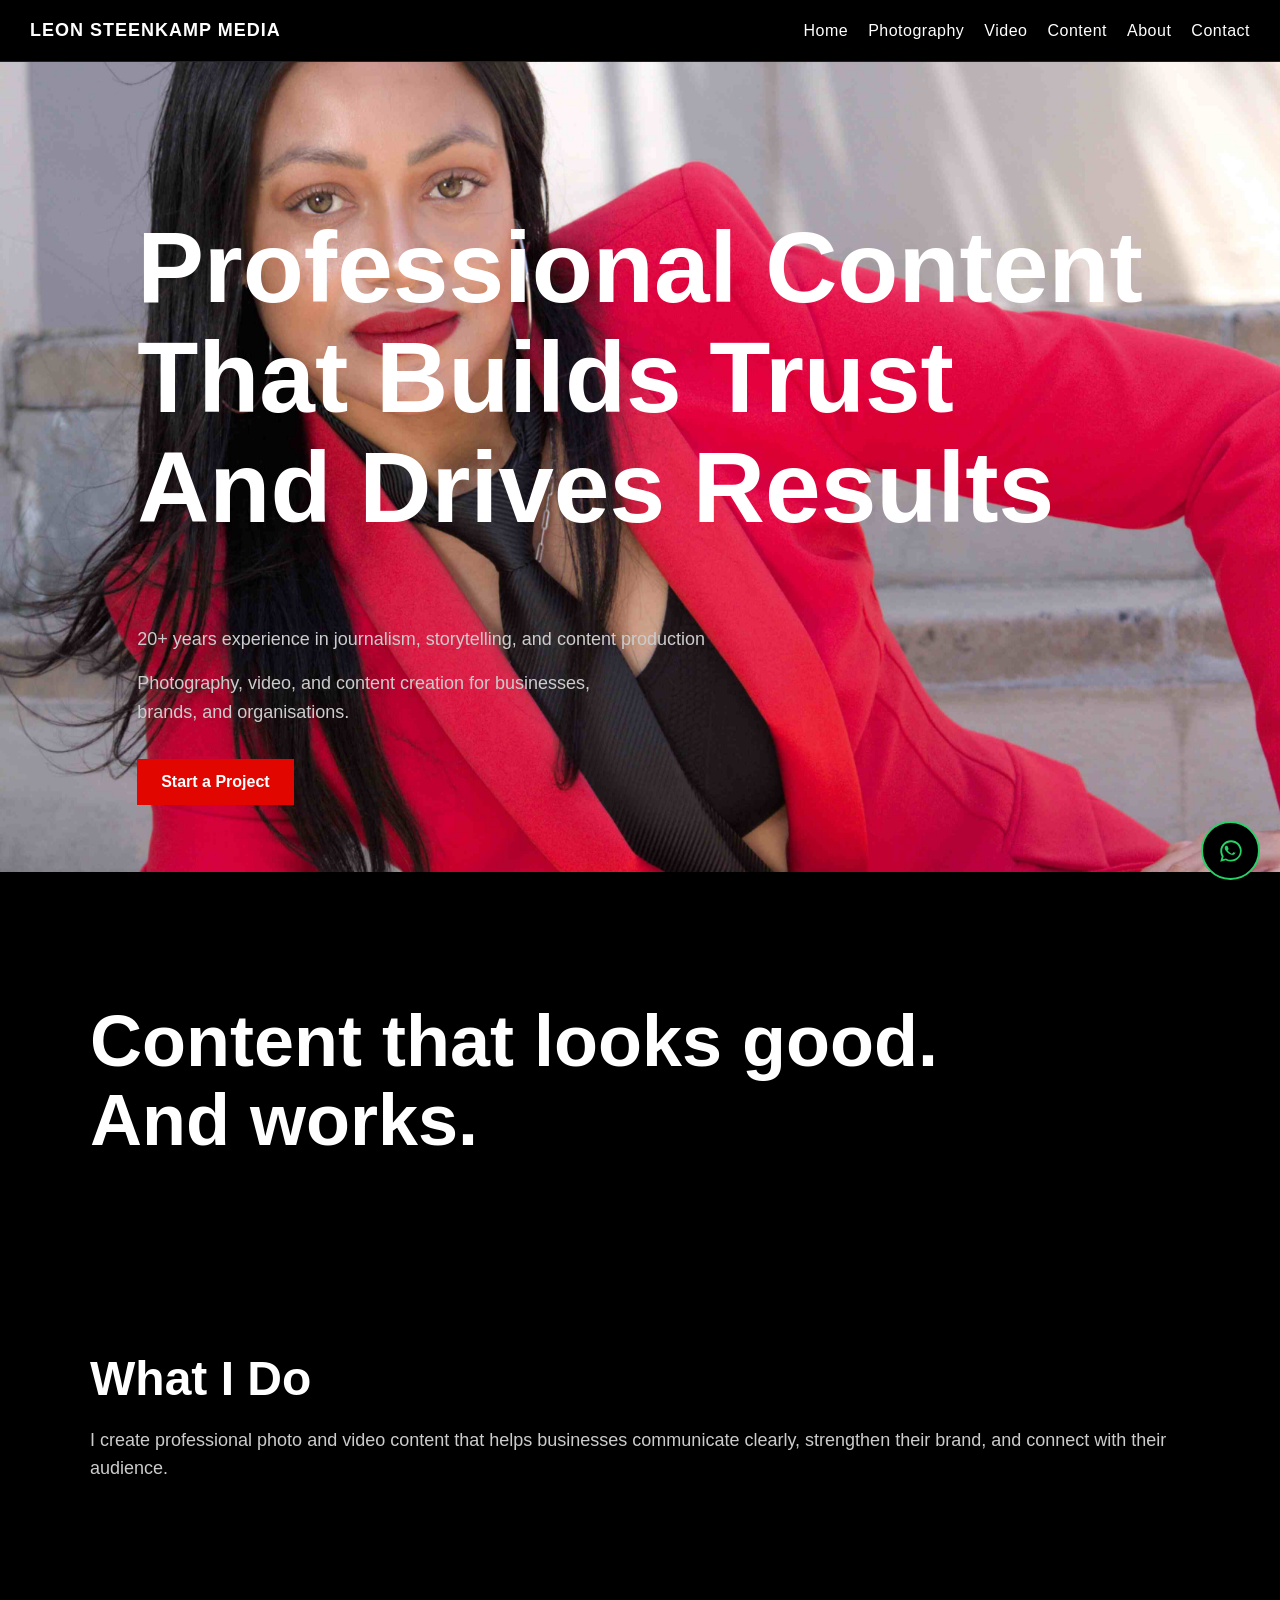
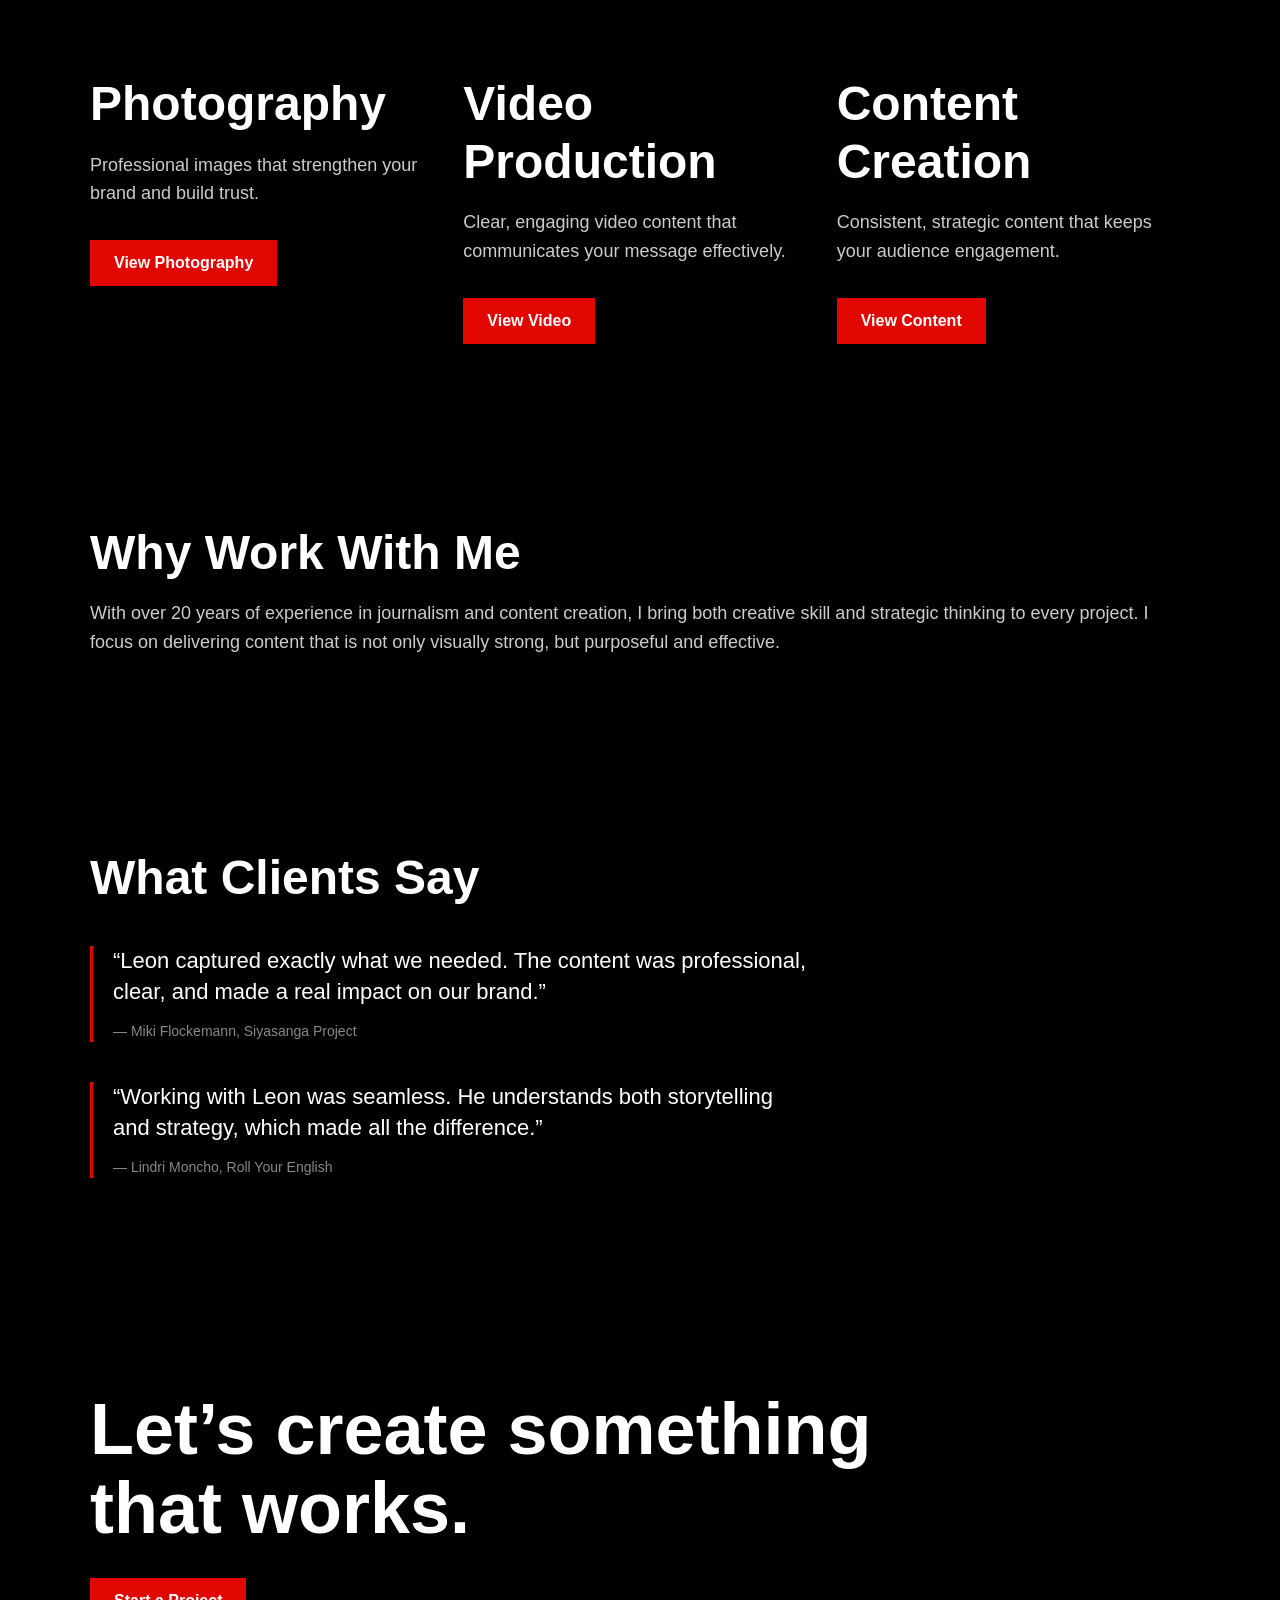
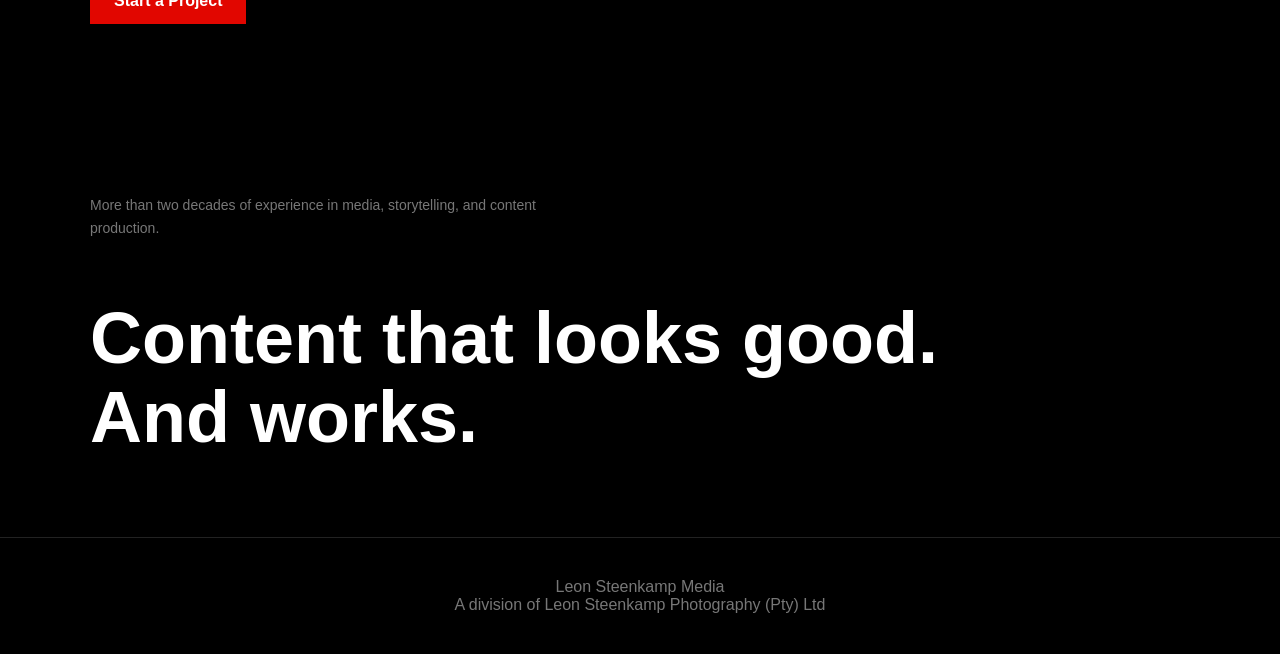
==== index.html @ 2f17ef02 "Update index.html" ====
<!DOCTYPE html>
<html>
<head>
<meta charset="UTF-8">
<meta name="viewport" content="width=device-width, initial-scale=1.0">
<title>Leon Steenkamp Media</title>
<link rel="stylesheet" href="styles.css">
</head>

<body>

<header>
  <a href="index.html" class="logo">LEON STEENKAMP MEDIA</a>

  <div class="menu-toggle" onclick="toggleMenu()">☰</div>

  <nav id="nav-menu">
    <a href="index.html">Home</a>
    <a href="photography.html">Photography</a>
    <a href="video.html">Video</a>
    <a href="content.html">Content</a>
    <a href="about.html">About</a>
    <a href="contact.html">Contact</a>
  </nav>
</header>

<!-- HERO -->
<section class="hero">
  <div class="container">
    <h1>
      Professional Content<br>
      That Builds Trust<br>
      And Drives Results
    </h1>
    
<p class="hero-proof">
  20+ years experience in journalism, storytelling, and content production
</p>
    
    <p class="hero-sub">
      Photography, video, and content creation for businesses, brands, and organisations.
    </p>

    <a class="btn" href="contact.html">Start a Project</a>
  </div>
</section>

<!-- POSITIONING STATEMENT -->
<section class="section">
  <div class="container">
    <h2 class="big-text">
      Content that looks good.<br>
      And works.
    </h2>
  </div>
</section>

<!-- WHAT YOU DO -->
<section class="section container">
  <h2>What I Do</h2>
  <p>
    I create professional photo and video content that helps businesses communicate clearly, strengthen their brand, and connect with their audience.
  </p>
</section>

<!-- SERVICES -->
<section class="section container">

  <div class="grid">

    <div>
      <h2>Photography</h2>
      <p>Professional images that strengthen your brand and build trust.</p>
      <a class="btn" href="photography.html">View Photography</a>
    </div>

    <div>
      <h2>Video Production</h2>
      <p>Clear, engaging video content that communicates your message effectively.</p>
      <a class="btn" href="video.html">View Video</a>
    </div>

    <div>
      <h2>Content Creation</h2>
      <p>Consistent, strategic content that keeps your audience engagement.</p>
      <a class="btn" href="content.html">View Content</a>
    </div>

  </div>

</section>

<!-- TRUST / EXPERIENCE -->
<section class="section container">
  <h2>Why Work With Me</h2>
  <p>
    With over 20 years of experience in journalism and content creation, I bring both creative skill and strategic thinking to every project. I focus on delivering content that is not only visually strong, but purposeful and effective.
  </p>
</section>
<section class="section">
  <div class="container">
    <h2>What Clients Say</h2>

    <div class="testimonial">
      <p class="quote">
        “Leon captured exactly what we needed. The content was professional, clear, and made a real impact on our brand.”
      </p>
      <p class="author">— Miki Flockemann, Siyasanga Project</p>
    </div>

    <div class="testimonial">
      <p class="quote">
        “Working with Leon was seamless. He understands both storytelling and strategy, which made all the difference.”
      </p>
      <p class="author">— Lindri Moncho, Roll Your English</p>
    </div>

  </div>
</section>
<!-- FINAL CTA -->
<section class="section">
  <div class="container">
    <h2 class="big-text">
      Let’s create something that works.
    </h2>
    <a class="btn" href="contact.html">Start a Project</a>
  </div>
</section>

  <!-- FINAL BRAND SECTION -->
<section class="section">
  <div class="container">

    <p class="contact-trust">
      More than two decades of experience in media, storytelling, and content production.
    </p>

    <h2 class="big-text">
      Content that looks good.<br>
      And works.
    </h2>

  </div>
</section>

<div class="footer">
  Leon Steenkamp Media<br>
  A division of Leon Steenkamp Photography (Pty) Ltd
</div>
<a href="https://wa.me/270828573307" 
   class="whatsapp-float" 
   target="_blank" 
   aria-label="Chat on WhatsApp">

  <svg viewBox="0 0 32 32" width="22" height="22" fill="currentColor">
    <path d="M16 .4C7.4.4.4 7.4.4 16c0 2.8.7 5.5 2.1 7.9L.4 31.6l7.9-2.1c2.3 1.2 4.8 1.8 7.7 1.8 8.6 0 15.6-7 15.6-15.6S24.6.4 16 .4zm0 28.5c-2.4 0-4.7-.6-6.7-1.8l-.5-.3-4.7 1.3 1.3-4.6-.3-.5c-1.2-2-1.9-4.4-1.9-6.9 0-7.1 5.8-12.9 12.9-12.9s12.9 5.8 12.9 12.9S23.1 28.9 16 28.9zm7.1-9.6c-.4-.2-2.5-1.2-2.9-1.4-.4-.2-.7-.2-1 .2-.3.4-1.1 1.4-1.4 1.7-.3.3-.5.4-.9.1-.4-.2-1.7-.6-3.2-2-1.2-1-2-2.3-2.3-2.7-.2-.4 0-.6.2-.8.2-.2.4-.5.6-.7.2-.2.2-.4.3-.7.1-.2 0-.5-.1-.7-.1-.2-1-2.3-1.4-3.2-.4-.9-.7-.8-1-.8h-.9c-.3 0-.7.1-1 .5-.3.4-1.3 1.2-1.3 2.9s1.3 3.4 1.5 3.7c.2.3 2.5 3.9 6.2 5.4.9.4 1.6.6 2.2.7.9.3 1.7.2 2.4.1.7-.1 2.5-1 2.8-2 .4-1 .4-1.9.3-2-.1-.1-.3-.2-.7-.4z"/>
  </svg>

</a>
<script>
function toggleMenu() {
  var menu = document.getElementById("nav-menu");
  menu.classList.toggle("active");
}
</script>
</body>
</html>
---- styles.css ----
/* =====================
   BASE
===================== */
body {
  margin: 0;
  font-family: Arial, sans-serif;
  background: #000;
  color: #fff;
}

/* =====================
   LAYOUT
===================== */
.container {
  max-width: 1100px;
  margin: auto;
  padding: 0 20px;
}

.section {
  padding: 70px 20px;
}

/* =====================
   HEADER / NAV (REFINED)
===================== */

header {
  backdrop-filter: blur(6px);
  display: flex;
  justify-content: space-between;
  align-items: center;
  padding: 20px 30px;
  border-bottom: 1px solid #222;
}

/* LOGO */
.logo {
  text-decoration: none;
  color: #fff;
  font-weight: 600;
  font-size: 18px;
  letter-spacing: 1px;
  transition: color 0.2s ease;
}

.logo:hover {
  color: #e10600;
}

/* NAV */
nav {
  display: flex;
  align-items: center;
}

nav a {
  margin-left: 25px;
  text-decoration: none;
  color: #fff;
  font-size: 15px;
  font-weight: 500;
  letter-spacing: 0.5px;
  transition: color 0.2s ease;
}

nav a:hover {
  color: #e10600;
}

/* NAV LINKS */
nav {
  display: flex;
}

nav a {
  margin-left: 20px;
  text-decoration: none;
  color: #fff;
  font-size: 16px;
  font-weight: 500;
  letter-spacing: 0.5px;
  transition: color 0.2s ease;
}

nav a:hover {
  color: #e10600;
}

/* HAMBURGER */
.menu-toggle {
  display: none;
  font-size: 28px;
  cursor: pointer;
}

/* =====================
   TYPOGRAPHY
===================== */
h1 {
  font-size: clamp(48px, 8vw, 100px);
  line-height: 1.1;
  font-weight: 700;
}

h2 {
  font-size: clamp(28px, 4vw, 48px);
  line-height: 1.2;
  font-weight: 600;
  margin-bottom: 10px;
}

p {
  font-size: 18px;
  line-height: 1.6;
  color: #ccc;
  margin-bottom: 12px;
}

.big-text {
  font-size: clamp(36px, 6vw, 72px);
  line-height: 1.1;
  max-width: 900px;
}

/* =====================
   HERO
===================== */
.hero {
  height: 90vh;
  background: url('images/hero.jpg') center 20% / cover no-repeat;
  display: flex;
  align-items: center;
  padding: 0 20px;
}

.hero-sub {
  max-width: 500px;
  margin-top: 15px;
  color: #ccc;
}

/* =====================
   GRID
===================== */
.grid {
  display: grid;
  grid-template-columns: repeat(3, 1fr);
  gap: 20px;
}

.grid img {
  width: 100%;
  height: 300px;
  object-fit: cover;
  cursor: pointer;
  transition: transform 0.2s ease;
}

.grid img:hover {
  transform: scale(1.02);
}

/* =====================
   BUTTON
===================== */
.btn {
  background: #e10600;
  color: #fff;
  padding: 14px 24px;
  display: inline-block;
  margin-top: 20px;
  text-decoration: none;
  font-weight: 600;
  font-size: 16px;
  transition: background 0.2s ease;
}

.btn:hover {
  background: #b00500;
}

.btn-outline {
  display: inline-block;
  padding: 14px 22px;
  border: 2px solid #e10600;
  color: #fff;
  text-decoration: none;
  font-size: 15px;
  font-weight: 600;
  border-radius: 4px;
  transition: all 0.2s ease;
}

.btn-outline:hover {
  background: #e10600;
}
/* =====================
   VIDEO
===================== */
.video-item {
  position: relative;
}

.video-item img {
  width: 100%;
  height: 300px;
  object-fit: cover;
}

.play-button {
  position: absolute;
  top: 50%;
  left: 50%;
  transform: translate(-50%, -50%);
  font-size: 40px;
  background: rgba(0,0,0,0.6);
  padding: 10px 20px;
  border-radius: 50%;
}

/* =====================
   LIGHTBOX
===================== */
#lightbox {
  position: fixed;
  top: 0;
  left: 0;
  width: 100%;
  height: 100%;
  background: rgba(0,0,0,0.95);
  display: none;
  align-items: center;
  justify-content: center;
  z-index: 2000;
}

#lightbox img {
  max-width: 90%;
  max-height: 85%;
}

.close {
  position: absolute;
  top: 20px;
  right: 30px;
  font-size: 40px;
  cursor: pointer;
}

.prev, .next {
  position: absolute;
  top: 50%;
  transform: translateY(-50%);
  font-size: 50px;
  cursor: pointer;
}

.prev { left: 20px; }
.next { right: 20px; }

/* =====================
   VIDEO LIGHTBOX
===================== */
#video-lightbox {
  position: fixed;
  top: 0;
  left: 0;
  width: 100%;
  height: 100%;
  background: rgba(0,0,0,0.95);
  display: none;
  align-items: center;
  justify-content: center;
  z-index: 2000;
}

#video-frame {
  width: 90%;
  height: 60%;
}

/* =====================
   ABOUT PAGE
===================== */
.two-column {
  display: grid;
  grid-template-columns: 1fr 1fr;
  gap: 50px;
  max-width: 850px;
}

.about-image {
  width: 100%;
  display: block;
  margin-bottom: 20px;
}

.about-closing {
  font-size: clamp(36px, 6vw, 72px);
  line-height: 1.1;
  font-weight: 700;
  max-width: 850px;
}

/* =====================
   FOOTER
===================== */
.footer {
  text-align: center;
  padding: 30px;
  color: #777;
}

/* =====================
   WHATSAPP
===================== */
.whatsapp-float {
  position: fixed;
  bottom: 20px;
  right: 20px;
  width: 55px;
  height: 55px;
  background: #000;
  border: 2px solid #25D366;
  border-radius: 50%;
  display: flex;
  align-items: center;
  justify-content: center;
  color: #25D366;
  z-index: 9999;
} 
.whatsapp-float svg {
  width: 22px;
  height: 22px;
  display: block;
}
   /* DESKTOP GRID FIX */
@media (min-width: 769px) {
  .grid {
    grid-template-columns: repeat(3, 1fr);
  }
}

/* =====================
   MOBILE
===================== */
@media (max-width: 768px) {

  /* HEADER */
  header {
    padding: 18px 20px;
  }

  .logo {
    font-size: 16px;
  }

  .menu-toggle {
    display: block;
    font-size: 28px;
    cursor: pointer;
  }

  nav {
    position: absolute;
    top: 70px;
    left: 0;
    width: 100%;
    background: #000;
    display: none;
    flex-direction: column;
    border-top: 1px solid #222;
  }

  nav a {
    padding: 16px;
    font-size: 18px;
    border-bottom: 1px solid #222;
    text-align: center;
  }

  nav.active {
    display: flex;
  }

  /* LAYOUT */
  .container {
    padding: 20px;
  }

  .section {
    padding: 50px 20px;
  }

  /* HERO */
  .hero {
    height: auto;
    padding: 80px 20px;
    background-position: center;
  }

  /* TYPOGRAPHY */
  h1 {
    font-size: 36px;
    margin-bottom: 20px;
  }

  h2 {
    font-size: 26px;
  }

  p {
    font-size: 17px;
  }

  /* GRID */
  .grid {
    display: grid;
    grid-template-columns: 1fr;
    gap: 15px;
  }

  .grid img {
    width: 100%;
    height: auto;
  }

  /* BUTTON */
  .btn {
    display: block;
    width: calc(100% - 40px);
    margin: 25px auto 0;
    padding: 16px;
    font-size: 18px;
    text-align: center;
  }

  /* ABOUT */
  .two-column {
    grid-template-columns: 1fr;
  }

  /* VIDEO */
  #video-frame {
    height: 40%;
  }

  /* WHATSAPP */
  .whatsapp-float {
    width: 65px;
    height: 65px;
  }
}
   /* =====================
   CONTACT FORM
===================== */
form {
  margin-top: 20px;
}
.form-input {
  width: 100%;
  padding: 14px;
  margin-bottom: 15px;
  background: #111;
  border: 1px solid #333;
  color: #fff;
  font-size: 16px;
  border-radius: 4px;
  outline: none;
  box-sizing: border-box;
}

.form-input:focus {
  border-color: #e10600;
}
select.form-input {
  appearance: none;
  -webkit-appearance: none;
  -moz-appearance: none;
  background: #111;
  color: #fff;
}
select.form-input {
  background-image: url("data:image/svg+xml,%3Csvg fill='white' height='10' viewBox='0 0 24 24' width='10'%3E%3Cpath d='M7 10l5 5 5-5z'/%3E%3C/svg%3E");
  background-repeat: no-repeat;
  background-position: right 12px center;
  background-size: 12px;
}
/* TEXTAREA */
textarea.form-input {
  height: 120px;
  resize: vertical;
}
.alt-contact {
  margin-top: 30px;
}

.alt-contact p {
  margin-bottom: 10px;
  color: #ccc;
}
.contact-trust {
  margin-top: 30px;
  font-size: 14px;
  color: #777;
}
.testimonial {
  margin-top: 40px;
  max-width: 700px;
  border-left: 3px solid #e10600;
  padding-left: 20px;
}

.quote {
  font-size: 22px;
  line-height: 1.4;
  font-weight: 500;
  color: #fff;
}

.author {
  margin-top: 10px;
  font-size: 14px;
  color: #888;
}
.contact-trust {
  font-size: 14px;
  color: #777;
  margin-bottom: 20px;
  max-width: 500px;
}

.footer {
  text-align: center;
  padding: 40px 20px;
  color: #777;
  border-top: 1px solid #222;
}
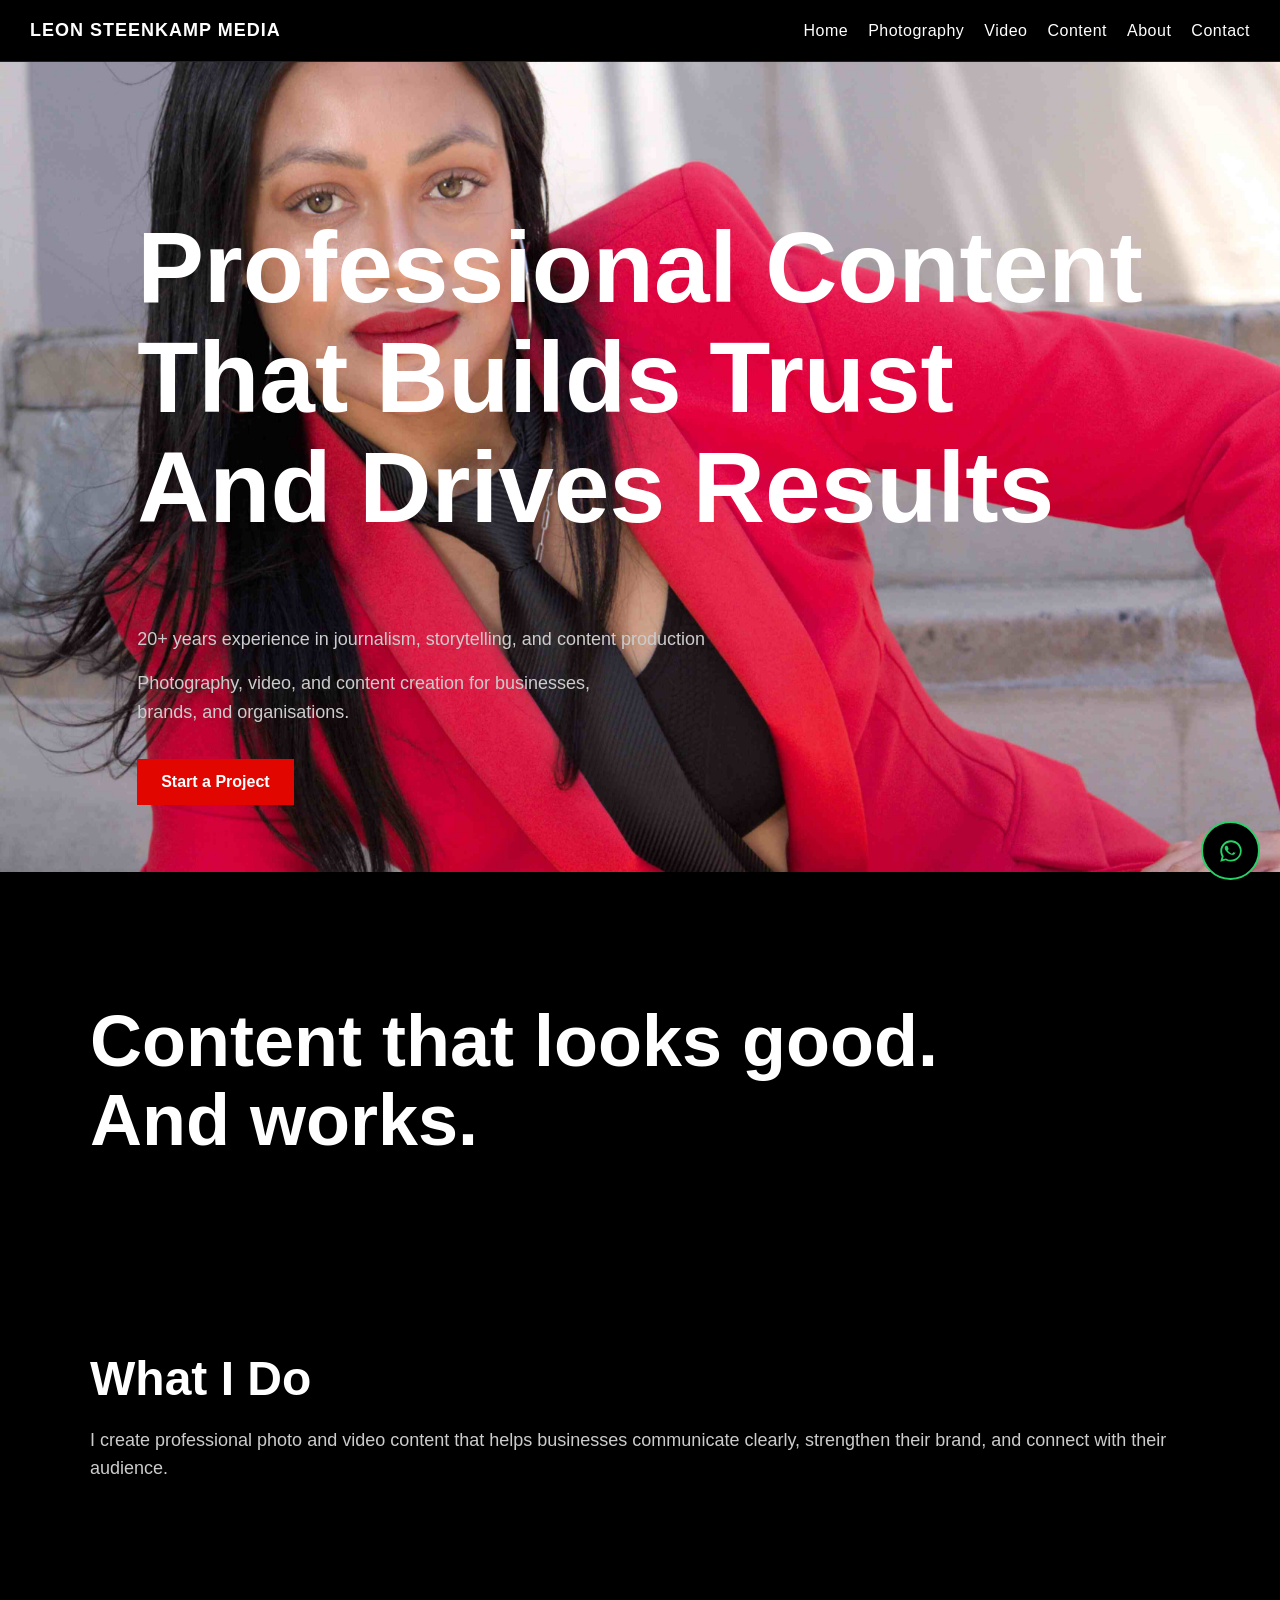
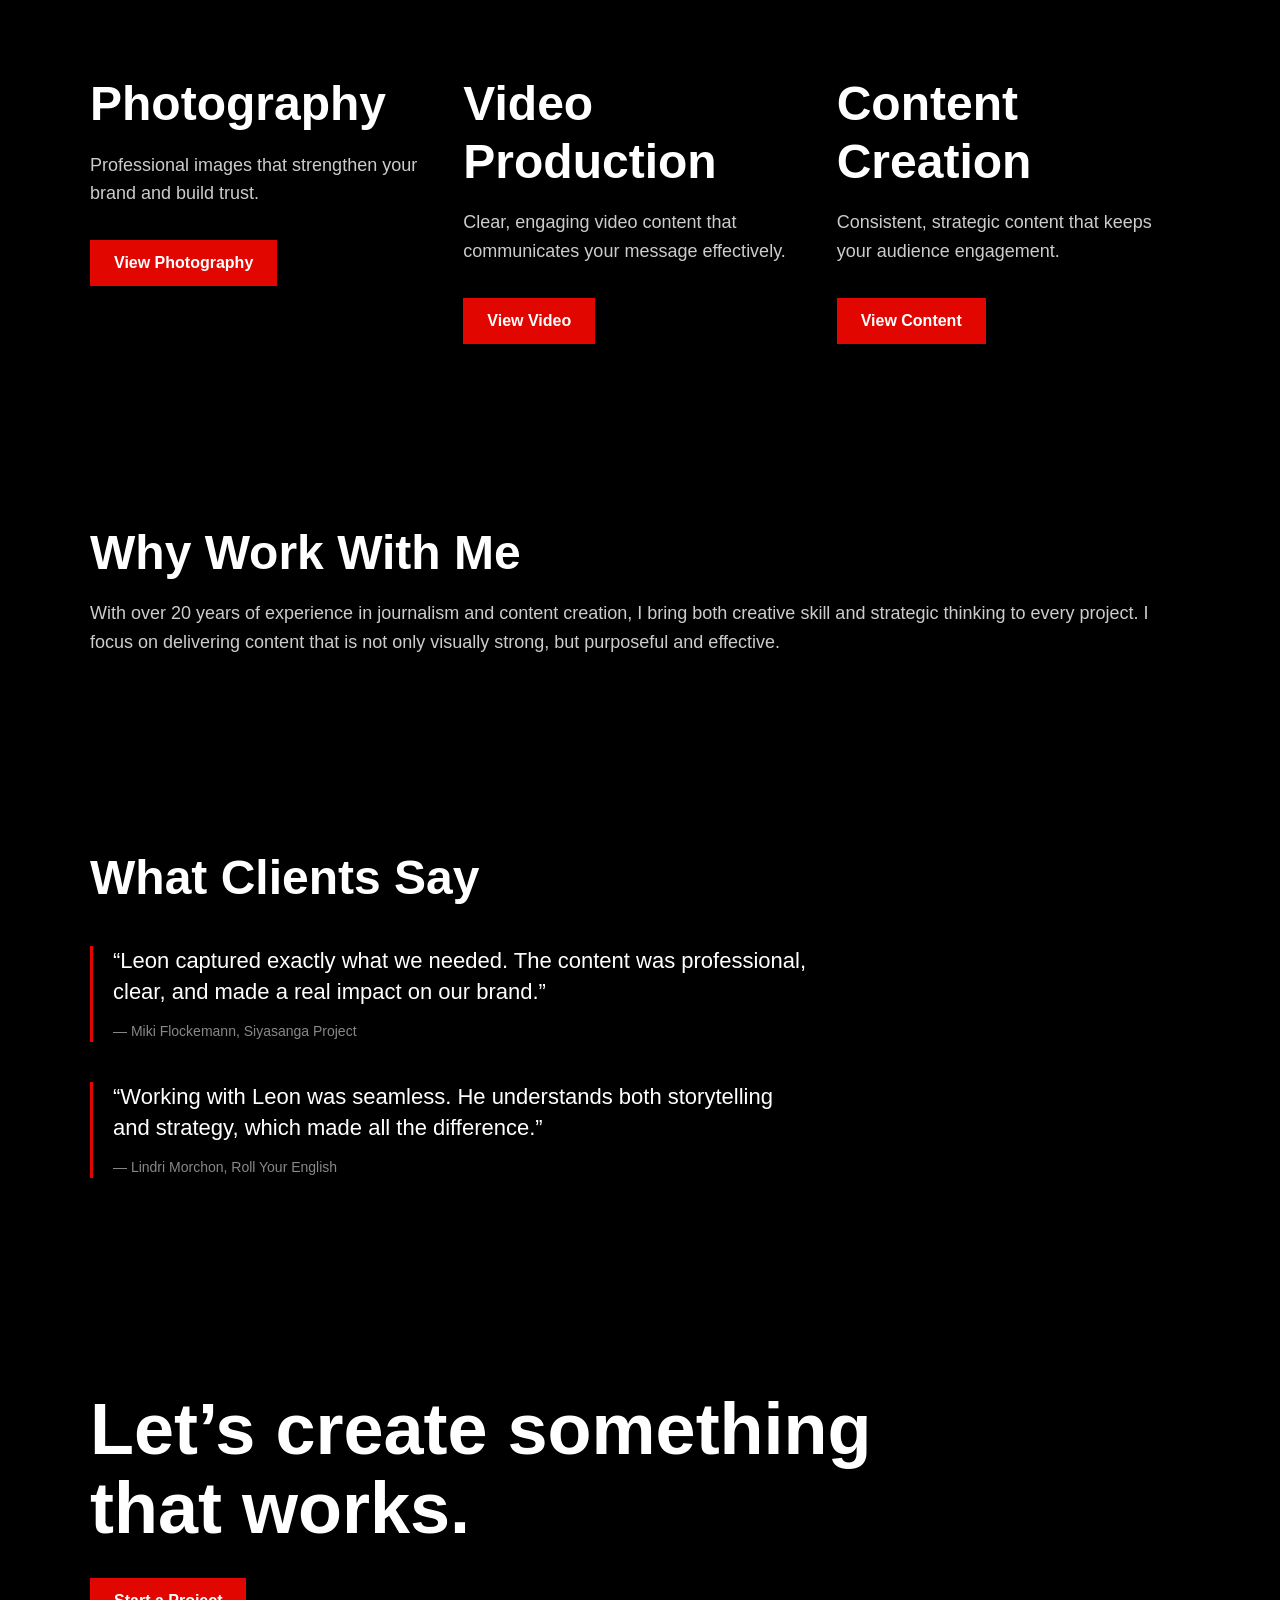
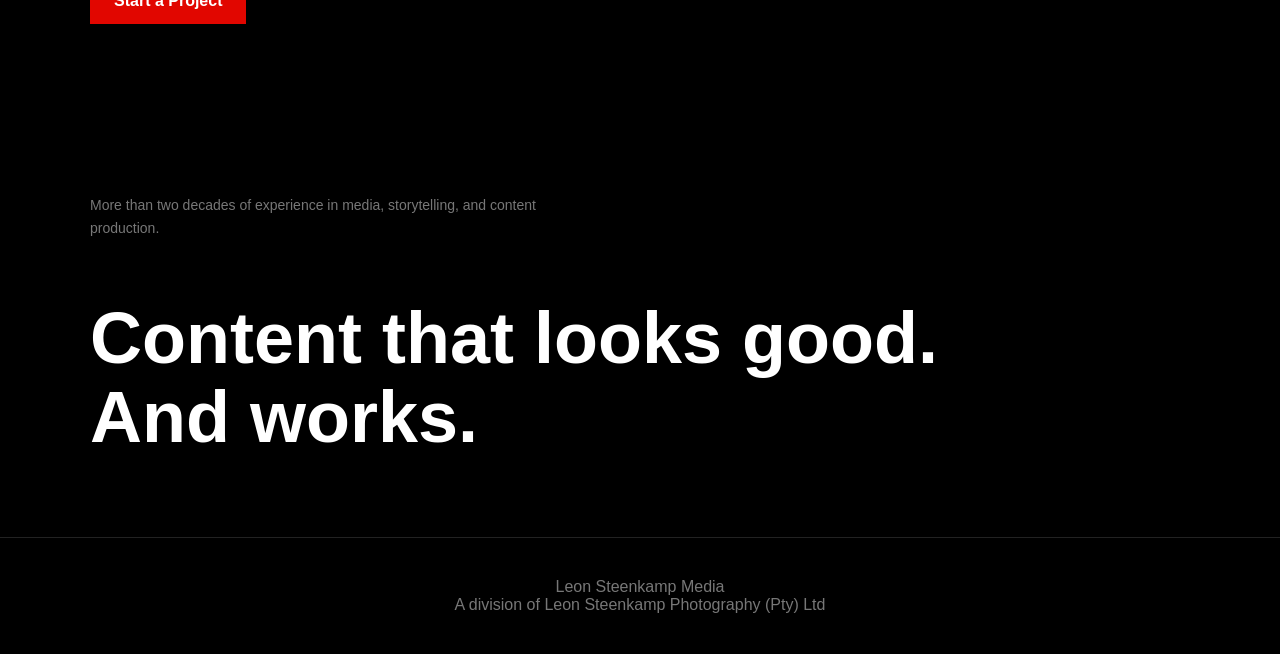
==== commit b05012bf: "Update index.html" ====
--- a/index.html
+++ b/index.html
@@ -112,7 +112,7 @@
       <p class="quote">
         “Working with Leon was seamless. He understands both storytelling and strategy, which made all the difference.”
       </p>
-      <p class="author">— Lindri Moncho, Roll Your English</p>
+      <p class="author">— Lindri Morchon, Roll Your English</p>
     </div>
 
   </div>
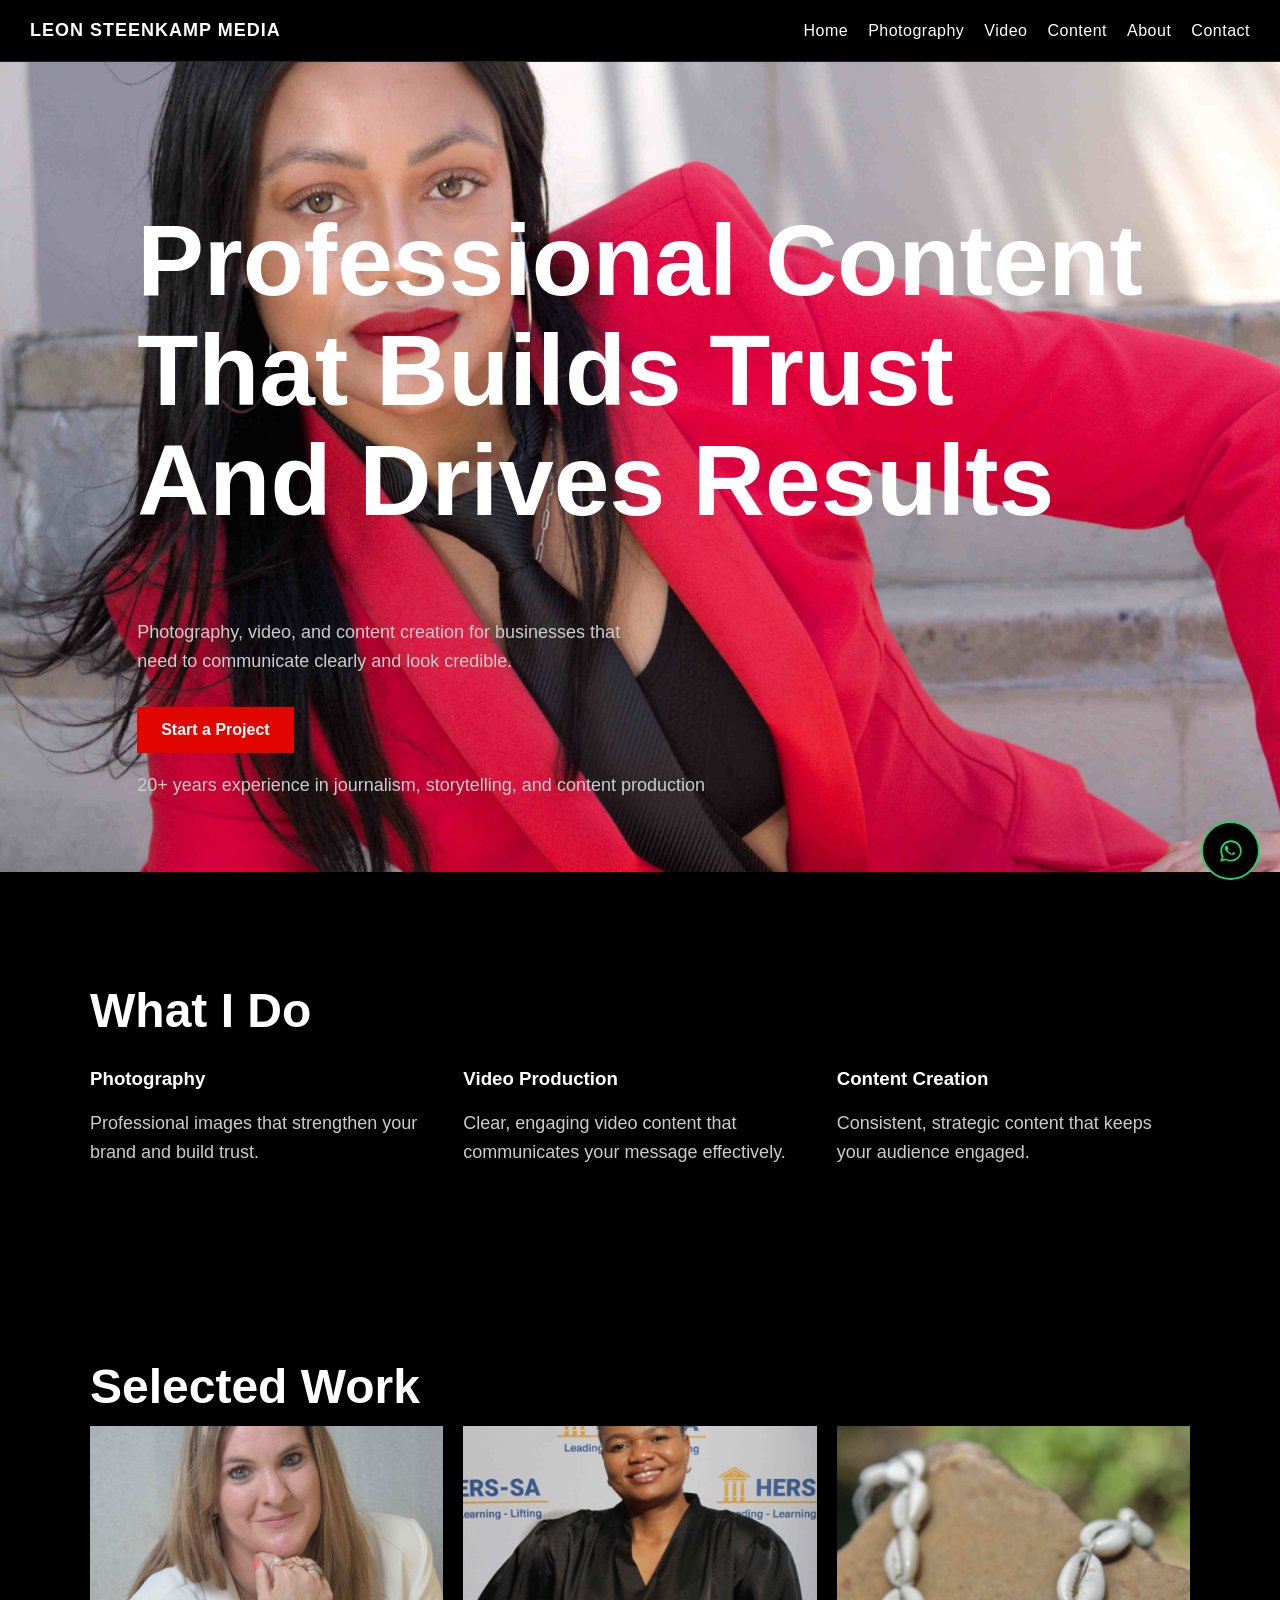
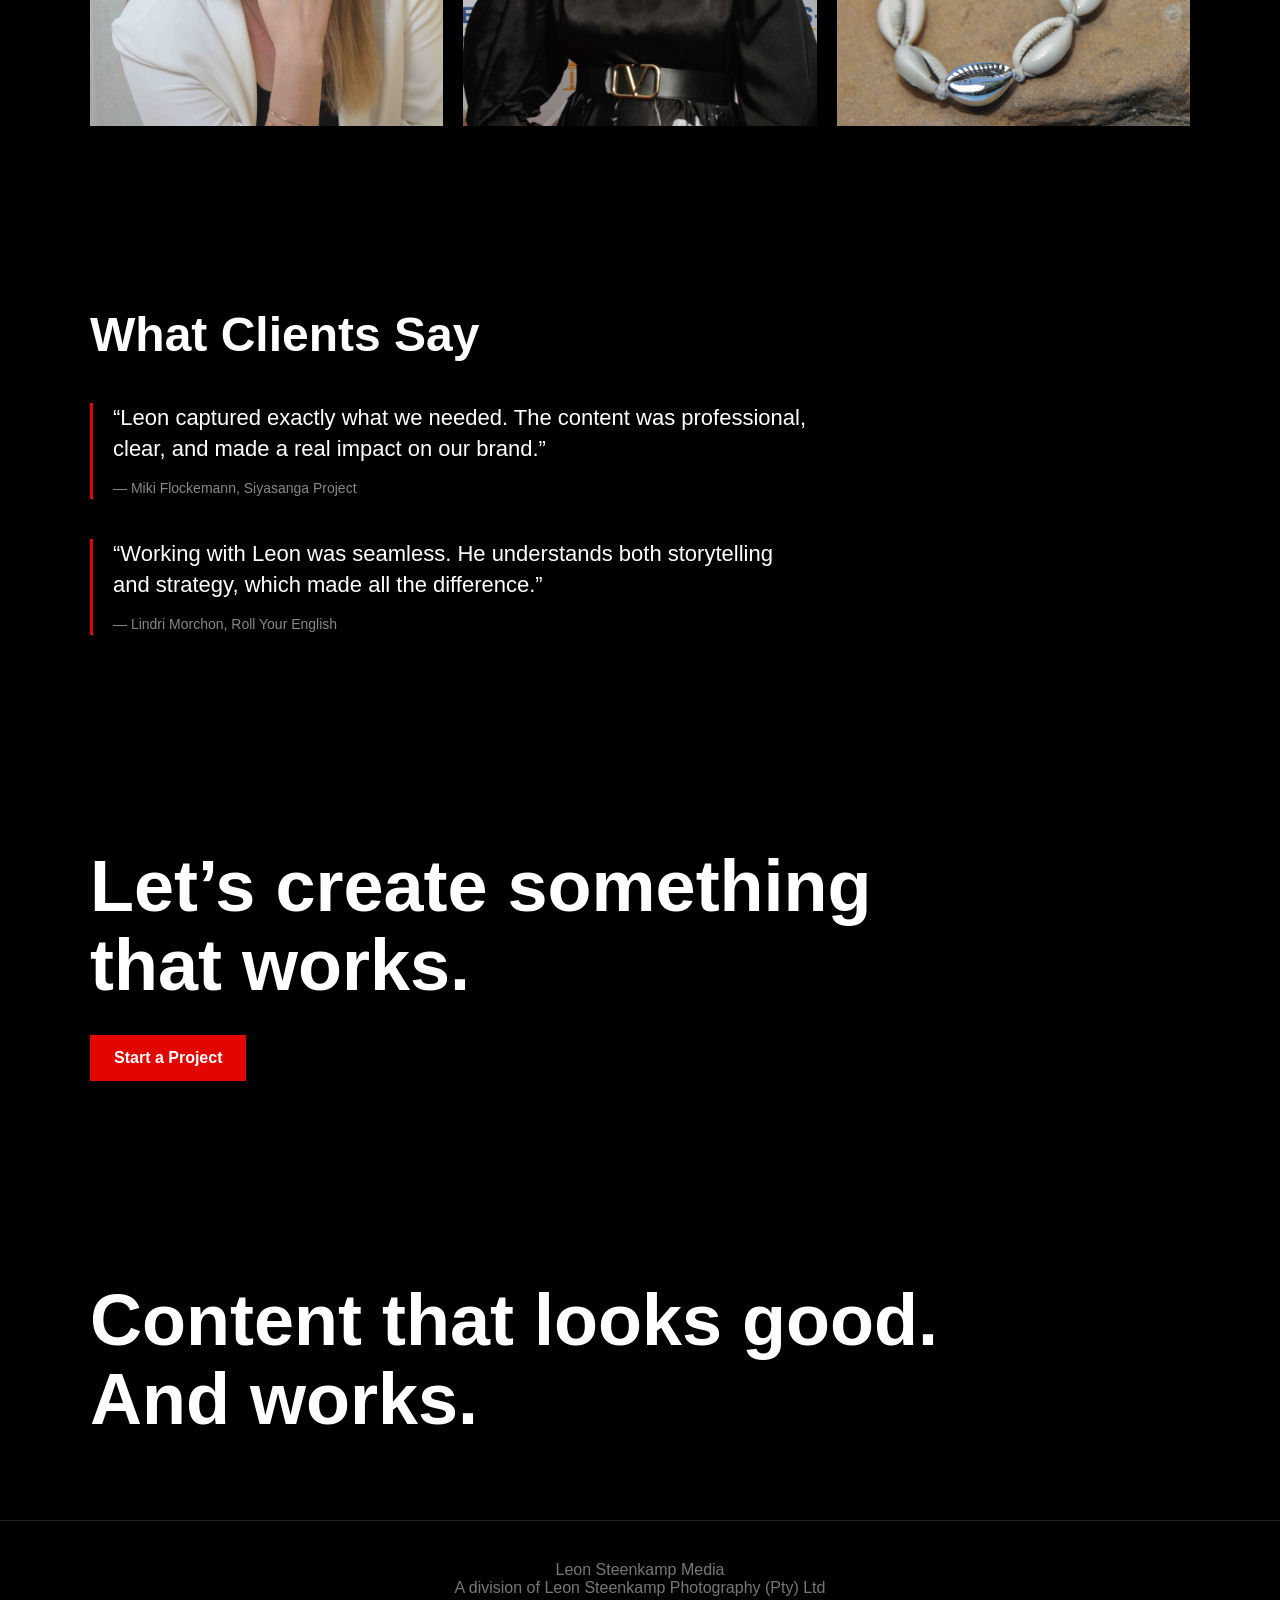
==== commit d8bfd34a: "Update index.html" ====
--- a/index.html
+++ b/index.html
@@ -27,76 +27,67 @@
 <!-- HERO -->
 <section class="hero">
   <div class="container">
+
     <h1>
       Professional Content<br>
       That Builds Trust<br>
       And Drives Results
     </h1>
-    
-<p class="hero-proof">
-  20+ years experience in journalism, storytelling, and content production
-</p>
-    
+
     <p class="hero-sub">
-      Photography, video, and content creation for businesses, brands, and organisations.
+      Photography, video, and content creation for businesses that need to communicate clearly and look credible.
     </p>
 
     <a class="btn" href="contact.html">Start a Project</a>
-  </div>
-</section>
 
-<!-- POSITIONING STATEMENT -->
-<section class="section">
-  <div class="container">
-    <h2 class="big-text">
-      Content that looks good.<br>
-      And works.
-    </h2>
+    <p class="hero-proof">
+      20+ years experience in journalism, storytelling, and content production
+    </p>
+
   </div>
 </section>
 
 <!-- WHAT YOU DO -->
 <section class="section container">
+
   <h2>What I Do</h2>
-  <p>
-    I create professional photo and video content that helps businesses communicate clearly, strengthen their brand, and connect with their audience.
-  </p>
-</section>
-
-<!-- SERVICES -->
-<section class="section container">
 
   <div class="grid">
 
     <div>
-      <h2>Photography</h2>
+      <h3>Photography</h3>
       <p>Professional images that strengthen your brand and build trust.</p>
-      <a class="btn" href="photography.html">View Photography</a>
     </div>
 
     <div>
-      <h2>Video Production</h2>
+      <h3>Video Production</h3>
       <p>Clear, engaging video content that communicates your message effectively.</p>
-      <a class="btn" href="video.html">View Video</a>
     </div>
 
     <div>
-      <h2>Content Creation</h2>
-      <p>Consistent, strategic content that keeps your audience engagement.</p>
-      <a class="btn" href="content.html">View Content</a>
+      <h3>Content Creation</h3>
+      <p>Consistent, strategic content that keeps your audience engaged.</p>
     </div>
 
   </div>
 
 </section>
+  
+  <section class="section">
+  <div class="container">
 
+    <h2>Selected Work</h2>
+
+    <div class="grid">
+      <img src="images/portrait1.jpg">
+      <img src="images/event1.jpg">
+      <img src="images/product.jpg">
+    </div>
+
+  </div>
+</section>
+  
 <!-- TRUST / EXPERIENCE -->
-<section class="section container">
-  <h2>Why Work With Me</h2>
-  <p>
-    With over 20 years of experience in journalism and content creation, I bring both creative skill and strategic thinking to every project. I focus on delivering content that is not only visually strong, but purposeful and effective.
-  </p>
-</section>
 <section class="section">
   <div class="container">
     <h2>What Clients Say</h2>
@@ -124,16 +115,13 @@
       Let’s create something that works.
     </h2>
     <a class="btn" href="contact.html">Start a Project</a>
+  
   </div>
 </section>
 
   <!-- FINAL BRAND SECTION -->
 <section class="section">
   <div class="container">
-
-    <p class="contact-trust">
-      More than two decades of experience in media, storytelling, and content production.
-    </p>
 
     <h2 class="big-text">
       Content that looks good.<br>
@@ -142,11 +130,12 @@
 
   </div>
 </section>
-
+  
 <div class="footer">
   Leon Steenkamp Media<br>
   A division of Leon Steenkamp Photography (Pty) Ltd
 </div>
+  
 <a href="https://wa.me/270828573307" 
    class="whatsapp-float" 
    target="_blank" 
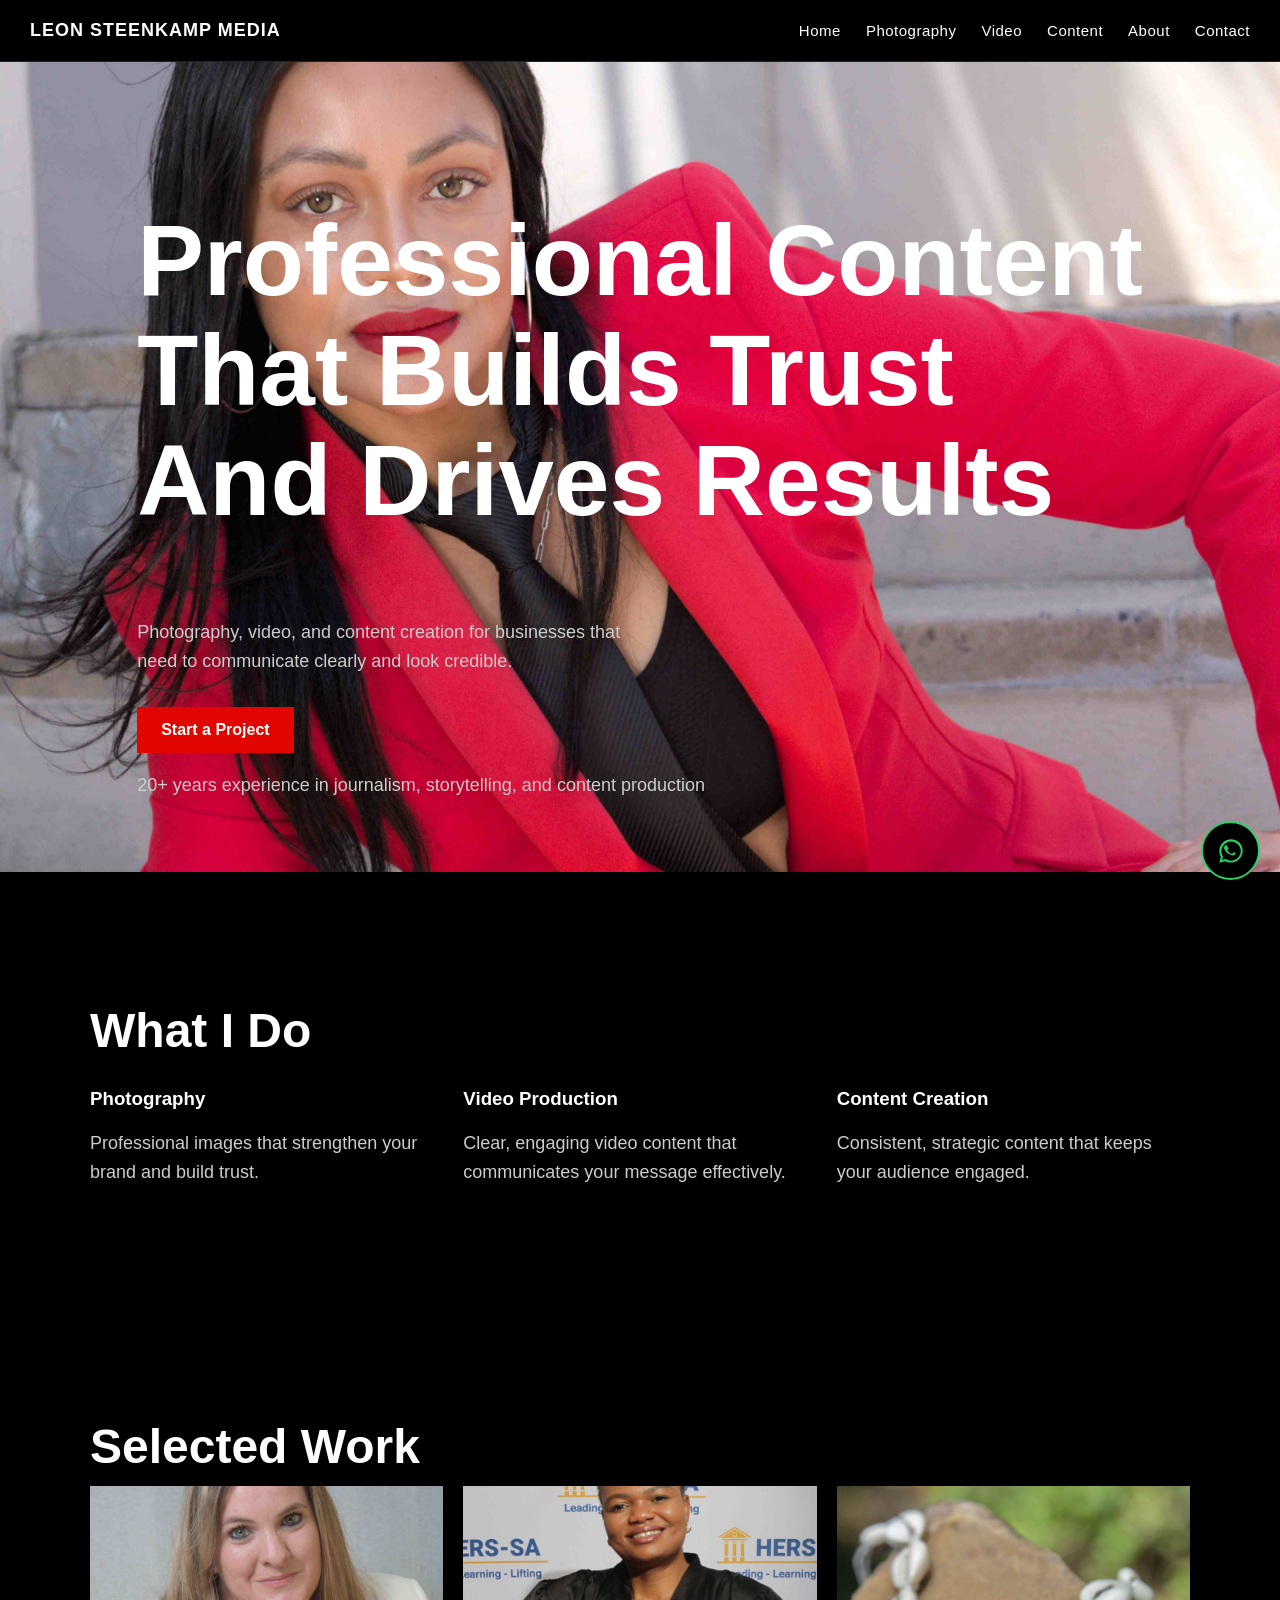
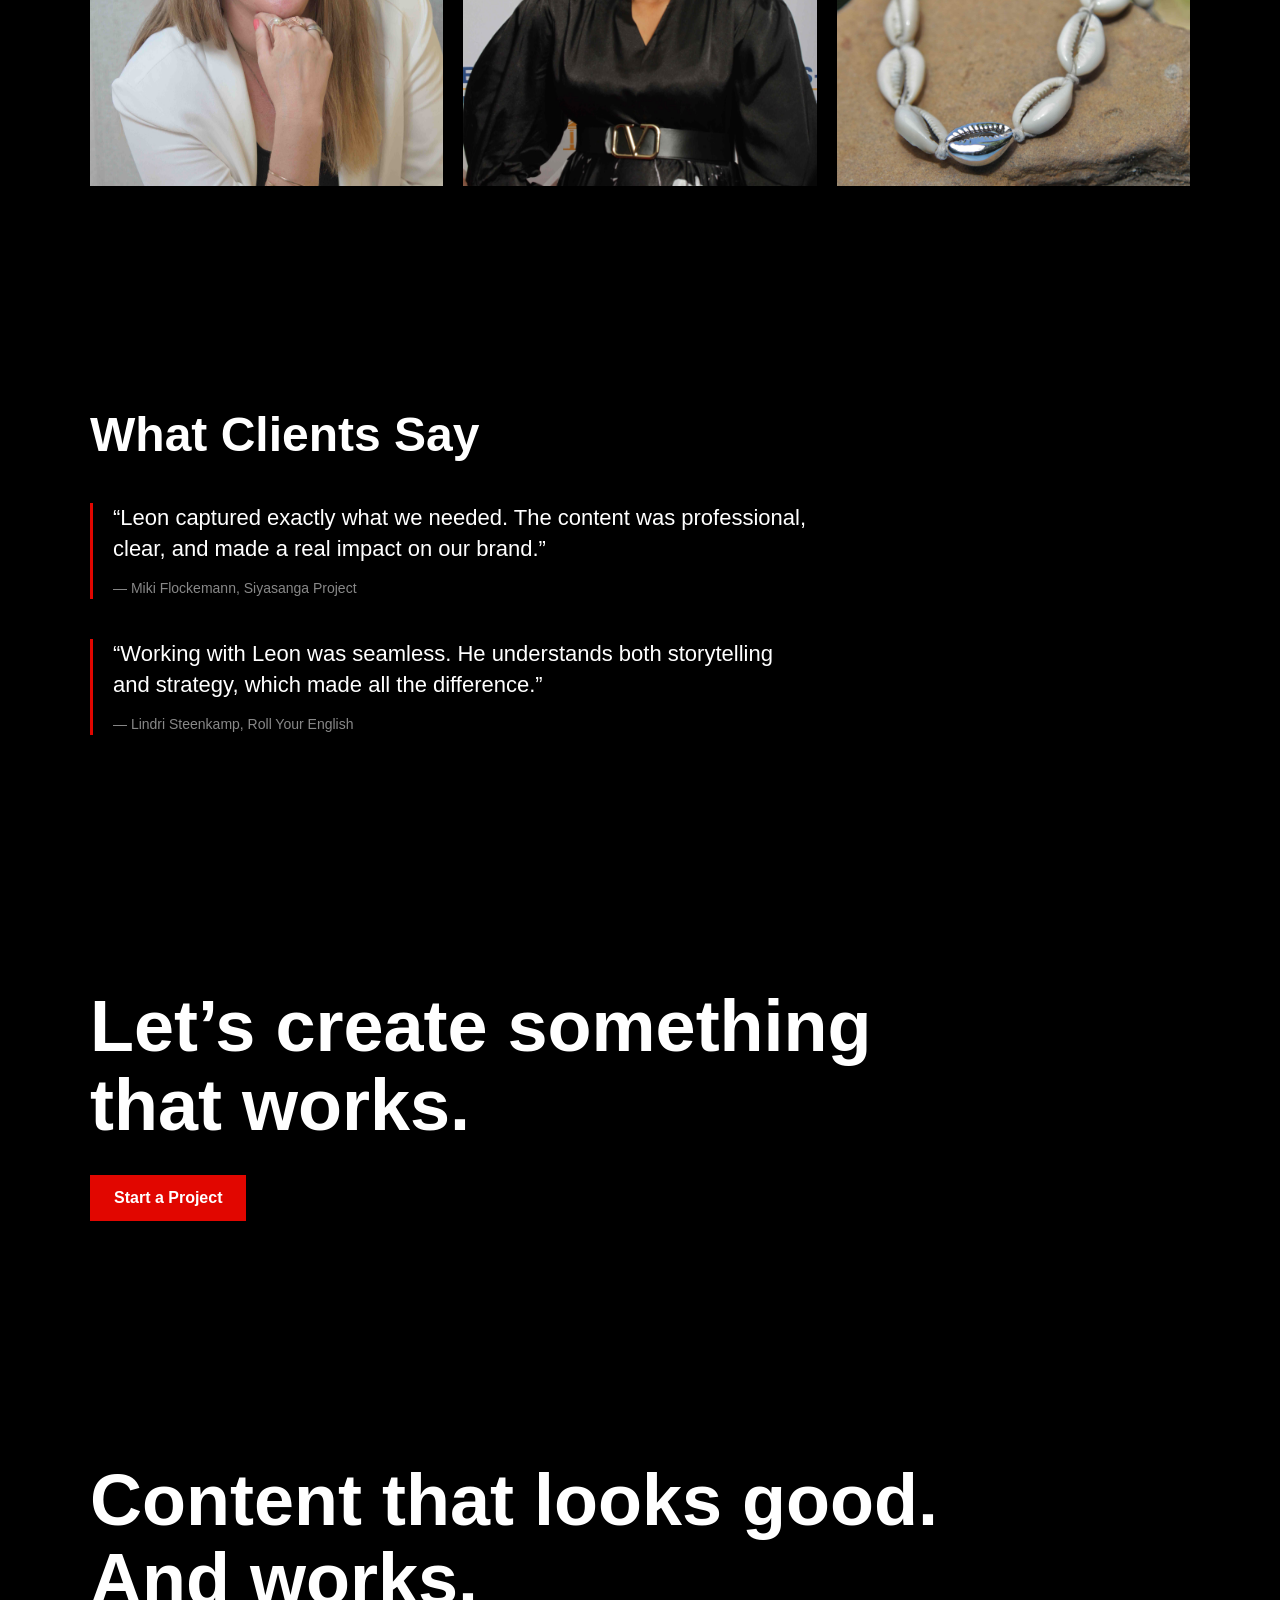
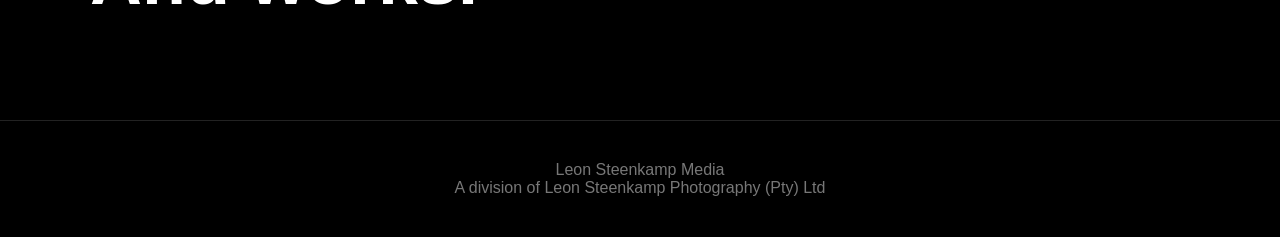
==== commit cd96d4f4: "Update index.html" ====
--- a/index.html
+++ b/index.html
@@ -103,7 +103,7 @@
       <p class="quote">
         “Working with Leon was seamless. He understands both storytelling and strategy, which made all the difference.”
       </p>
-      <p class="author">— Lindri Morchon, Roll Your English</p>
+      <p class="author">— Lindri Steenkamp, Roll Your English</p>
     </div>
 
   </div>
--- a/styles.css
+++ b/styles.css
@@ -18,13 +18,12 @@
 }
 
 .section {
-  padding: 70px 20px;
-}
-
-/* =====================
-   HEADER / NAV (REFINED)
-===================== */
-
+  padding: 90px 20px;
+}
+
+/* =====================
+   HEADER / NAV
+===================== */
 header {
   backdrop-filter: blur(6px);
   display: flex;
@@ -34,7 +33,6 @@
   border-bottom: 1px solid #222;
 }
 
-/* LOGO */
 .logo {
   text-decoration: none;
   color: #fff;
@@ -48,7 +46,6 @@
   color: #e10600;
 }
 
-/* NAV */
 nav {
   display: flex;
   align-items: center;
@@ -59,25 +56,6 @@
   text-decoration: none;
   color: #fff;
   font-size: 15px;
-  font-weight: 500;
-  letter-spacing: 0.5px;
-  transition: color 0.2s ease;
-}
-
-nav a:hover {
-  color: #e10600;
-}
-
-/* NAV LINKS */
-nav {
-  display: flex;
-}
-
-nav a {
-  margin-left: 20px;
-  text-decoration: none;
-  color: #fff;
-  font-size: 16px;
   font-weight: 500;
   letter-spacing: 0.5px;
   transition: color 0.2s ease;
@@ -127,7 +105,7 @@
    HERO
 ===================== */
 .hero {
-  height: 90vh;
+  min-height: 90vh;
   background: url('images/hero.jpg') center 20% / cover no-repeat;
   display: flex;
   align-items: center;
@@ -145,7 +123,7 @@
 ===================== */
 .grid {
   display: grid;
-  grid-template-columns: repeat(3, 1fr);
+  grid-template-columns: repeat(auto-fit, minmax(250px, 1fr));
   gap: 20px;
 }
 
@@ -162,7 +140,7 @@
 }
 
 /* =====================
-   BUTTON
+   BUTTONS
 ===================== */
 .btn {
   background: #e10600;
@@ -195,11 +173,13 @@
 .btn-outline:hover {
   background: #e10600;
 }
+
 /* =====================
    VIDEO
 ===================== */
 .video-item {
   position: relative;
+  cursor: pointer;
 }
 
 .video-item img {
@@ -222,46 +202,7 @@
 /* =====================
    LIGHTBOX
 ===================== */
-#lightbox {
-  position: fixed;
-  top: 0;
-  left: 0;
-  width: 100%;
-  height: 100%;
-  background: rgba(0,0,0,0.95);
-  display: none;
-  align-items: center;
-  justify-content: center;
-  z-index: 2000;
-}
-
-#lightbox img {
-  max-width: 90%;
-  max-height: 85%;
-}
-
-.close {
-  position: absolute;
-  top: 20px;
-  right: 30px;
-  font-size: 40px;
-  cursor: pointer;
-}
-
-.prev, .next {
-  position: absolute;
-  top: 50%;
-  transform: translateY(-50%);
-  font-size: 50px;
-  cursor: pointer;
-}
-
-.prev { left: 20px; }
-.next { right: 20px; }
-
-/* =====================
-   VIDEO LIGHTBOX
-===================== */
+#lightbox,
 #video-lightbox {
   position: fixed;
   top: 0;
@@ -275,13 +216,37 @@
   z-index: 2000;
 }
 
+#lightbox img {
+  max-width: 90%;
+  max-height: 85%;
+}
+
 #video-frame {
   width: 90%;
   height: 60%;
 }
 
-/* =====================
-   ABOUT PAGE
+.close {
+  position: absolute;
+  top: 20px;
+  right: 30px;
+  font-size: 40px;
+  cursor: pointer;
+}
+
+.prev, .next {
+  position: absolute;
+  top: 50%;
+  transform: translateY(-50%);
+  font-size: 50px;
+  cursor: pointer;
+}
+
+.prev { left: 20px; }
+.next { right: 20px; }
+
+/* =====================
+   ABOUT
 ===================== */
 .two-column {
   display: grid;
@@ -304,12 +269,82 @@
 }
 
 /* =====================
+   CONTACT FORM
+===================== */
+form {
+  margin-top: 20px;
+}
+
+.form-input {
+  width: 100%;
+  padding: 14px;
+  margin-bottom: 15px;
+  background: #111;
+  border: 1px solid #333;
+  color: #fff;
+  font-size: 16px;
+  border-radius: 4px;
+  outline: none;
+  box-sizing: border-box;
+}
+
+.form-input:focus {
+  border-color: #e10600;
+}
+
+textarea.form-input {
+  height: 120px;
+  resize: vertical;
+}
+
+select.form-input {
+  appearance: none;
+  background: #111;
+  color: #fff;
+  background-image: url("data:image/svg+xml,%3Csvg fill='white' height='10' viewBox='0 0 24 24' width='10'%3E%3Cpath d='M7 10l5 5 5-5z'/%3E%3C/svg%3E");
+  background-repeat: no-repeat;
+  background-position: right 12px center;
+  background-size: 12px;
+}
+
+/* =====================
+   TESTIMONIALS
+===================== */
+.testimonial {
+  margin-top: 40px;
+  max-width: 700px;
+  border-left: 3px solid #e10600;
+  padding-left: 20px;
+}
+
+.quote {
+  font-size: 22px;
+  line-height: 1.4;
+  font-weight: 500;
+  color: #fff;
+}
+
+.author {
+  margin-top: 10px;
+  font-size: 14px;
+  color: #888;
+}
+
+/* =====================
    FOOTER
 ===================== */
 .footer {
   text-align: center;
-  padding: 30px;
+  padding: 40px 20px;
   color: #777;
+  border-top: 1px solid #222;
+}
+
+.contact-trust {
+  font-size: 14px;
+  color: #777;
+  margin: 30px 0 20px;
+  max-width: 500px;
 }
 
 /* =====================
@@ -329,17 +364,14 @@
   justify-content: center;
   color: #25D366;
   z-index: 9999;
-} 
+}
+
 .whatsapp-float svg {
-  width: 22px;
-  height: 22px;
+  width: 24px;
+  height: 24px;
+  fill: currentColor;
   display: block;
-}
-   /* DESKTOP GRID FIX */
-@media (min-width: 769px) {
-  .grid {
-    grid-template-columns: repeat(3, 1fr);
-  }
+
 }
 
 /* =====================
@@ -347,7 +379,6 @@
 ===================== */
 @media (max-width: 768px) {
 
-  /* HEADER */
   header {
     padding: 18px 20px;
   }
@@ -358,8 +389,6 @@
 
   .menu-toggle {
     display: block;
-    font-size: 28px;
-    cursor: pointer;
   }
 
   nav {
@@ -384,7 +413,6 @@
     display: flex;
   }
 
-  /* LAYOUT */
   .container {
     padding: 20px;
   }
@@ -393,40 +421,24 @@
     padding: 50px 20px;
   }
 
-  /* HERO */
   .hero {
-    height: auto;
+    min-height: auto;
     padding: 80px 20px;
-    background-position: center;
-  }
-
-  /* TYPOGRAPHY */
-  h1 {
-    font-size: 36px;
-    margin-bottom: 20px;
-  }
-
-  h2 {
-    font-size: 26px;
-  }
-
-  p {
-    font-size: 17px;
-  }
-
-  /* GRID */
+  }
+
+  h1 { font-size: 36px; }
+  h2 { font-size: 26px; }
+  p { font-size: 17px; }
+
   .grid {
-    display: grid;
     grid-template-columns: 1fr;
     gap: 15px;
   }
 
   .grid img {
-    width: 100%;
     height: auto;
   }
 
-  /* BUTTON */
   .btn {
     display: block;
     width: calc(100% - 40px);
@@ -436,104 +448,16 @@
     text-align: center;
   }
 
-  /* ABOUT */
   .two-column {
     grid-template-columns: 1fr;
   }
 
-  /* VIDEO */
   #video-frame {
     height: 40%;
   }
 
-  /* WHATSAPP */
   .whatsapp-float {
     width: 65px;
     height: 65px;
   }
 }
-   /* =====================
-   CONTACT FORM
-===================== */
-form {
-  margin-top: 20px;
-}
-.form-input {
-  width: 100%;
-  padding: 14px;
-  margin-bottom: 15px;
-  background: #111;
-  border: 1px solid #333;
-  color: #fff;
-  font-size: 16px;
-  border-radius: 4px;
-  outline: none;
-  box-sizing: border-box;
-}
-
-.form-input:focus {
-  border-color: #e10600;
-}
-select.form-input {
-  appearance: none;
-  -webkit-appearance: none;
-  -moz-appearance: none;
-  background: #111;
-  color: #fff;
-}
-select.form-input {
-  background-image: url("data:image/svg+xml,%3Csvg fill='white' height='10' viewBox='0 0 24 24' width='10'%3E%3Cpath d='M7 10l5 5 5-5z'/%3E%3C/svg%3E");
-  background-repeat: no-repeat;
-  background-position: right 12px center;
-  background-size: 12px;
-}
-/* TEXTAREA */
-textarea.form-input {
-  height: 120px;
-  resize: vertical;
-}
-.alt-contact {
-  margin-top: 30px;
-}
-
-.alt-contact p {
-  margin-bottom: 10px;
-  color: #ccc;
-}
-.contact-trust {
-  margin-top: 30px;
-  font-size: 14px;
-  color: #777;
-}
-.testimonial {
-  margin-top: 40px;
-  max-width: 700px;
-  border-left: 3px solid #e10600;
-  padding-left: 20px;
-}
-
-.quote {
-  font-size: 22px;
-  line-height: 1.4;
-  font-weight: 500;
-  color: #fff;
-}
-
-.author {
-  margin-top: 10px;
-  font-size: 14px;
-  color: #888;
-}
-.contact-trust {
-  font-size: 14px;
-  color: #777;
-  margin-bottom: 20px;
-  max-width: 500px;
-}
-
-.footer {
-  text-align: center;
-  padding: 40px 20px;
-  color: #777;
-  border-top: 1px solid #222;
-}
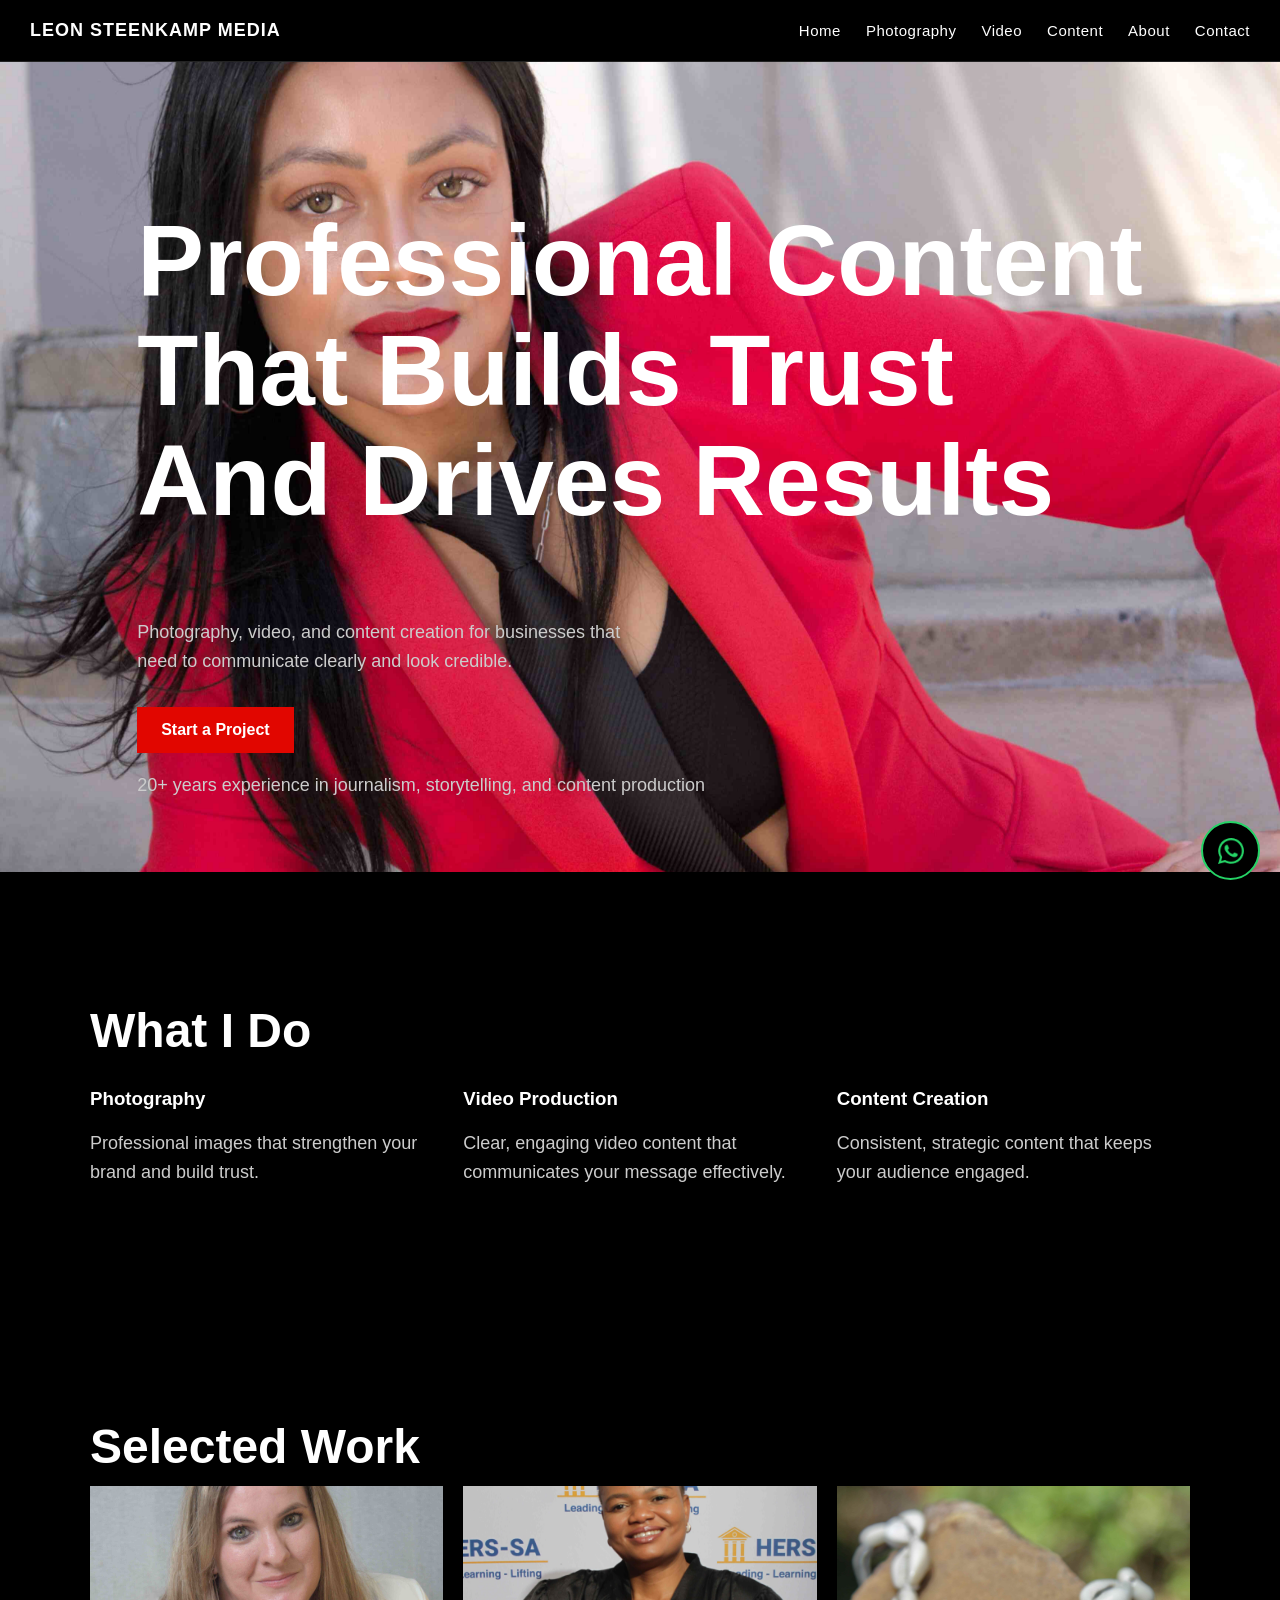
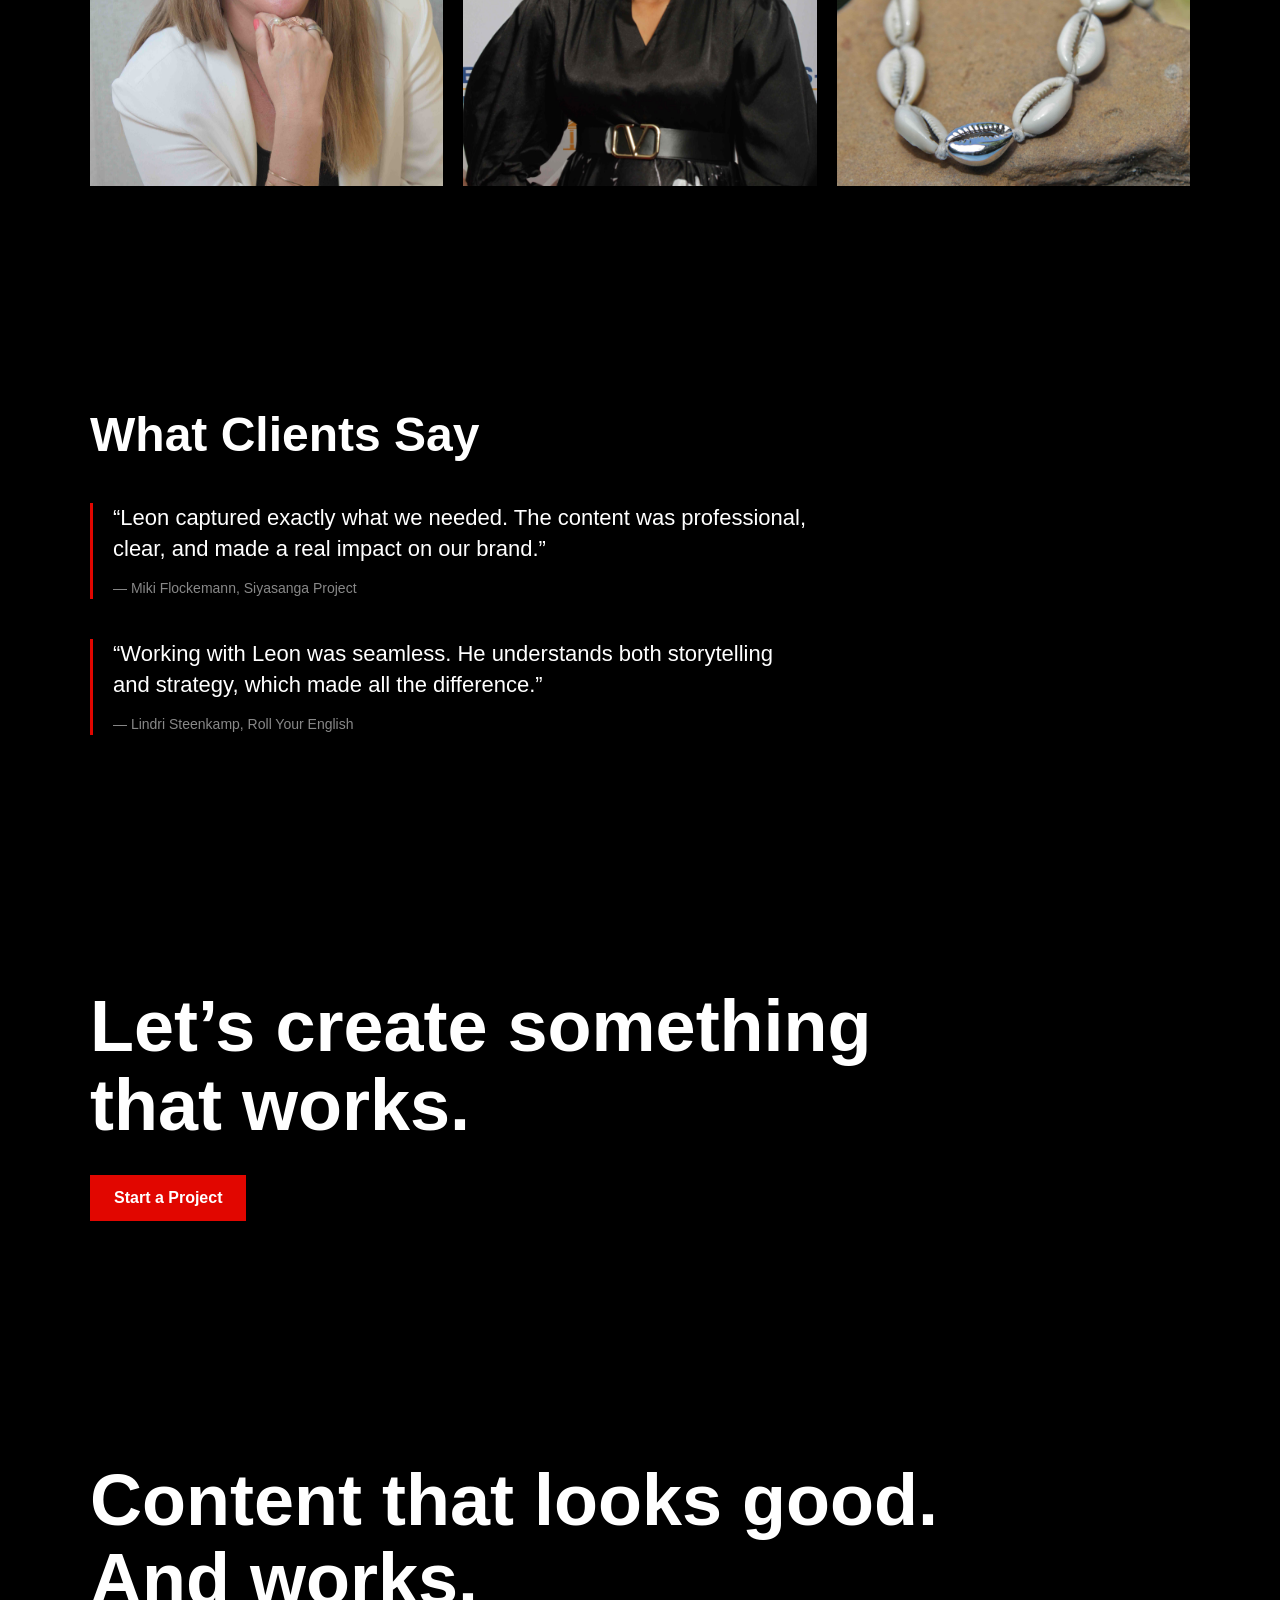
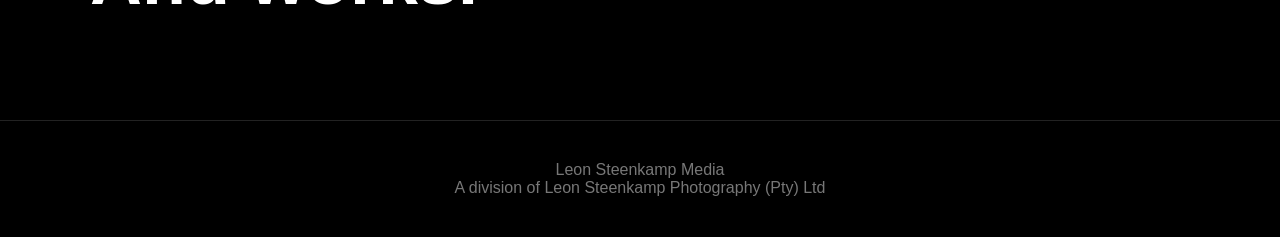
==== commit 2bd8a6c0: "Update index.html" ====
--- a/index.html
+++ b/index.html
@@ -136,14 +136,11 @@
   A division of Leon Steenkamp Photography (Pty) Ltd
 </div>
   
-<a href="https://wa.me/270828573307" 
+<a href="https://wa.me/270828573307?text=Hi%20Leon,%20I%27m%20interested%20in%20your%20services.%20Can%20we%20chat%20about%20a%20project?" 
    class="whatsapp-float" 
-   target="_blank" 
-   aria-label="Chat on WhatsApp">
+   target="_blank">
 
-  <svg viewBox="0 0 32 32" width="22" height="22" fill="currentColor">
-    <path d="M16 .4C7.4.4.4 7.4.4 16c0 2.8.7 5.5 2.1 7.9L.4 31.6l7.9-2.1c2.3 1.2 4.8 1.8 7.7 1.8 8.6 0 15.6-7 15.6-15.6S24.6.4 16 .4zm0 28.5c-2.4 0-4.7-.6-6.7-1.8l-.5-.3-4.7 1.3 1.3-4.6-.3-.5c-1.2-2-1.9-4.4-1.9-6.9 0-7.1 5.8-12.9 12.9-12.9s12.9 5.8 12.9 12.9S23.1 28.9 16 28.9zm7.1-9.6c-.4-.2-2.5-1.2-2.9-1.4-.4-.2-.7-.2-1 .2-.3.4-1.1 1.4-1.4 1.7-.3.3-.5.4-.9.1-.4-.2-1.7-.6-3.2-2-1.2-1-2-2.3-2.3-2.7-.2-.4 0-.6.2-.8.2-.2.4-.5.6-.7.2-.2.2-.4.3-.7.1-.2 0-.5-.1-.7-.1-.2-1-2.3-1.4-3.2-.4-.9-.7-.8-1-.8h-.9c-.3 0-.7.1-1 .5-.3.4-1.3 1.2-1.3 2.9s1.3 3.4 1.5 3.7c.2.3 2.5 3.9 6.2 5.4.9.4 1.6.6 2.2.7.9.3 1.7.2 2.4.1.7-.1 2.5-1 2.8-2 .4-1 .4-1.9.3-2-.1-.1-.3-.2-.7-.4z"/>
-  </svg>
+  <img src="images/whatsapp-icon.png" alt="WhatsApp">
 
 </a>
 <script>
--- a/styles.css
+++ b/styles.css
@@ -365,13 +365,15 @@
   color: #25D366;
   z-index: 9999;
 }
-
+.whatsapp-float img {
+  width: 26px;
+  height: 26px;
+}
 .whatsapp-float svg {
   width: 24px;
   height: 24px;
   fill: currentColor;
   display: block;
-
 }
 
 /* =====================
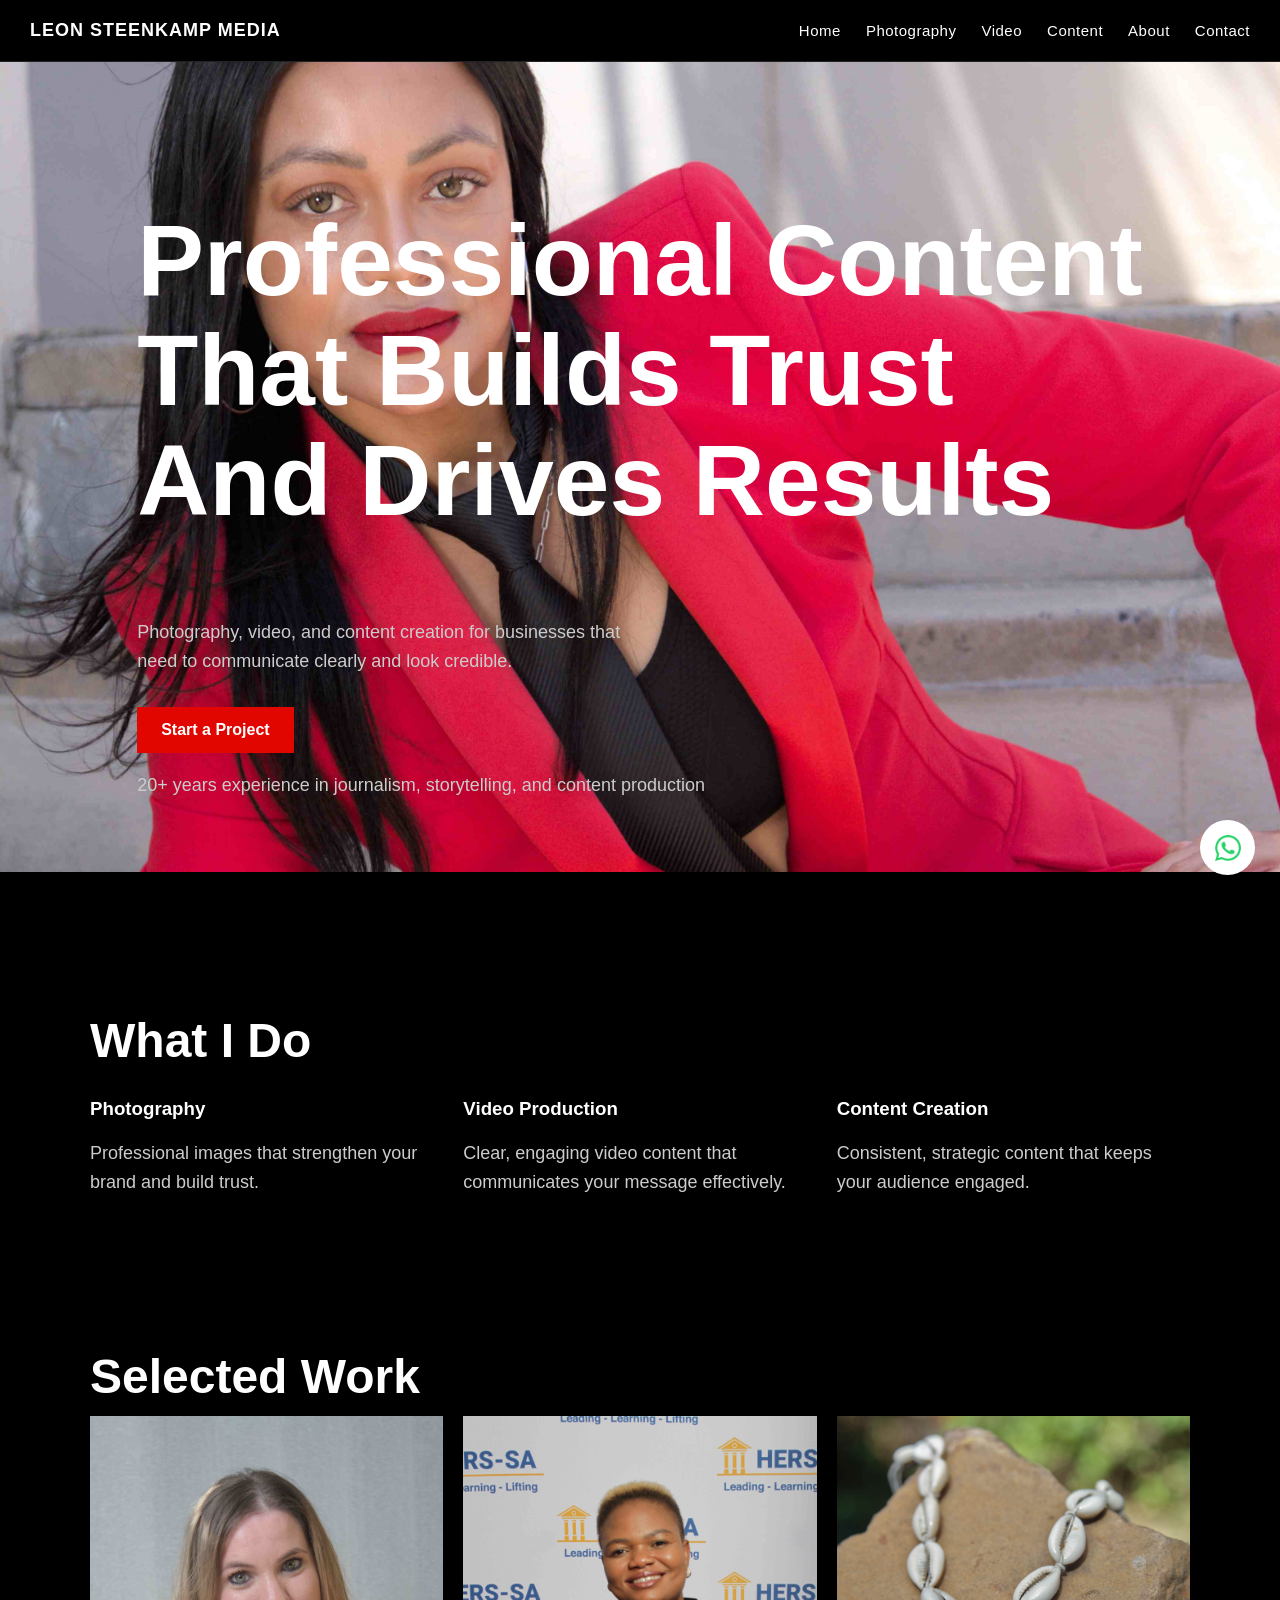
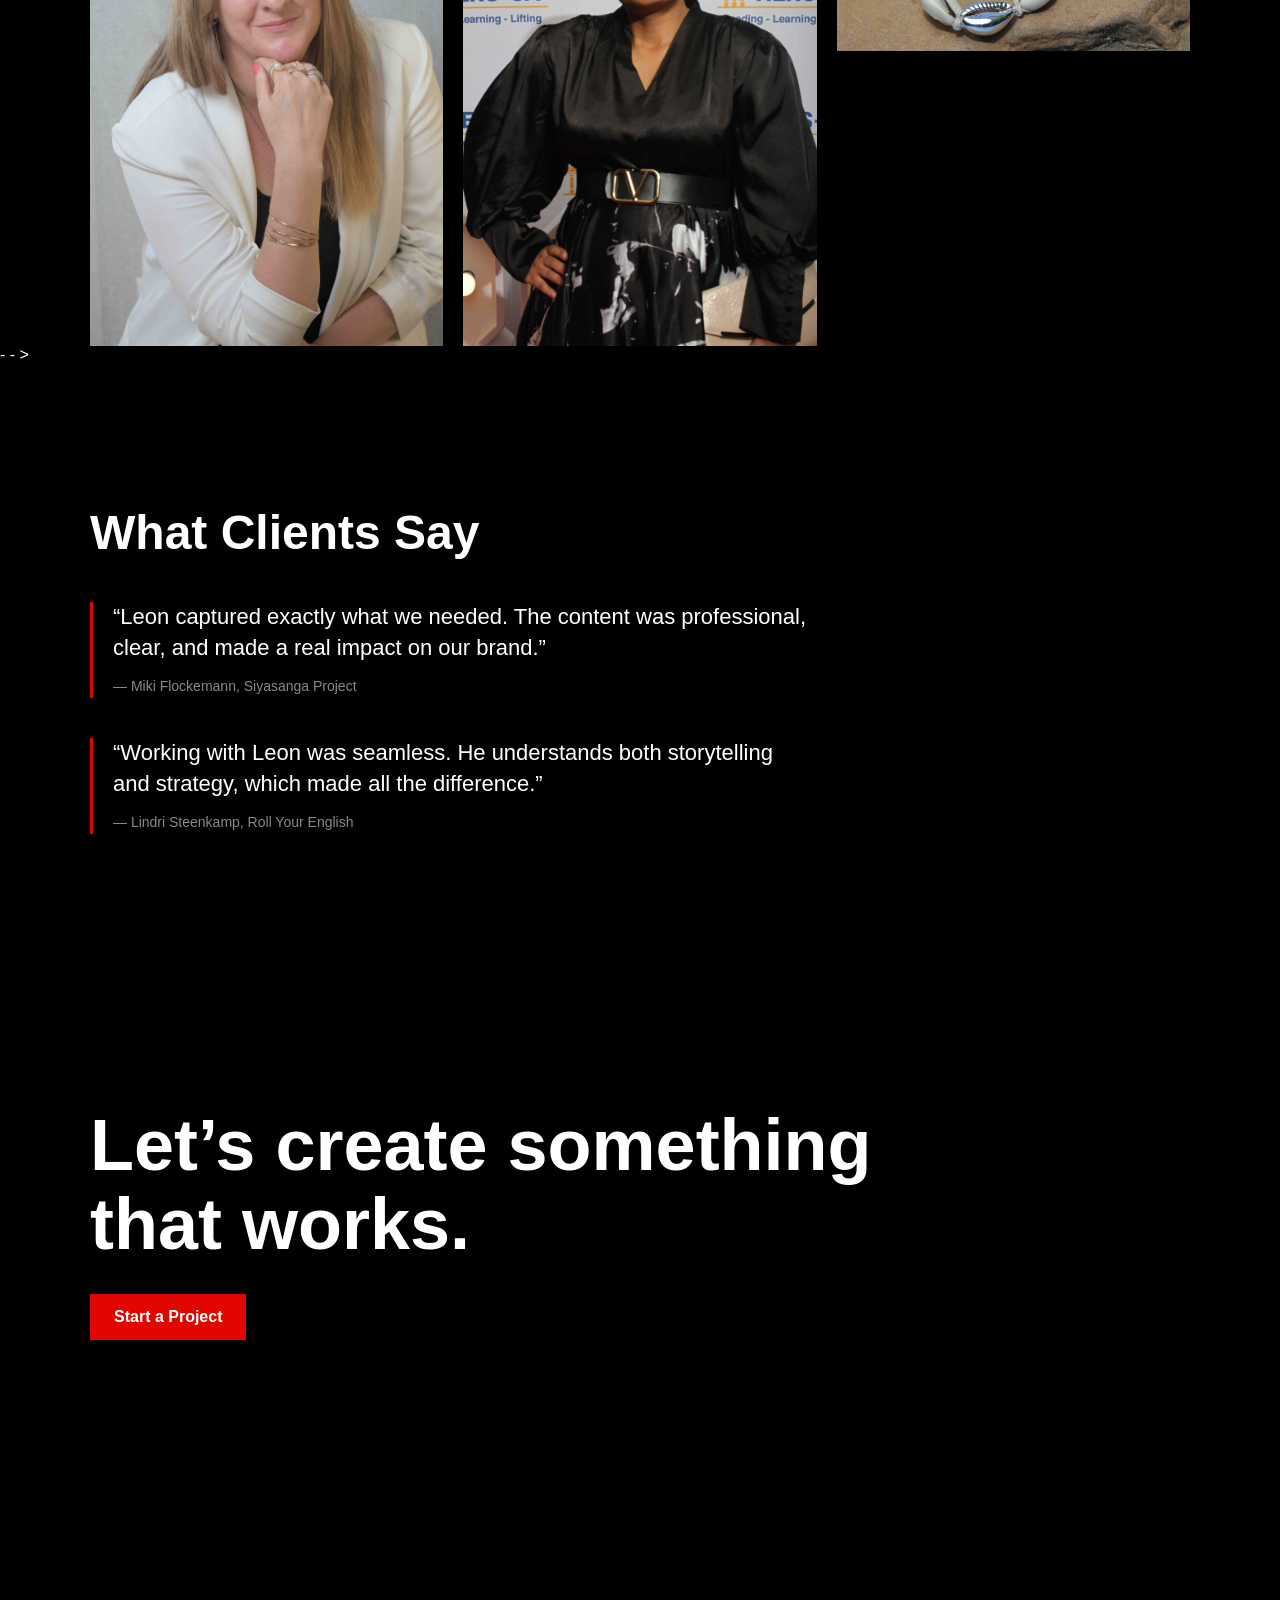
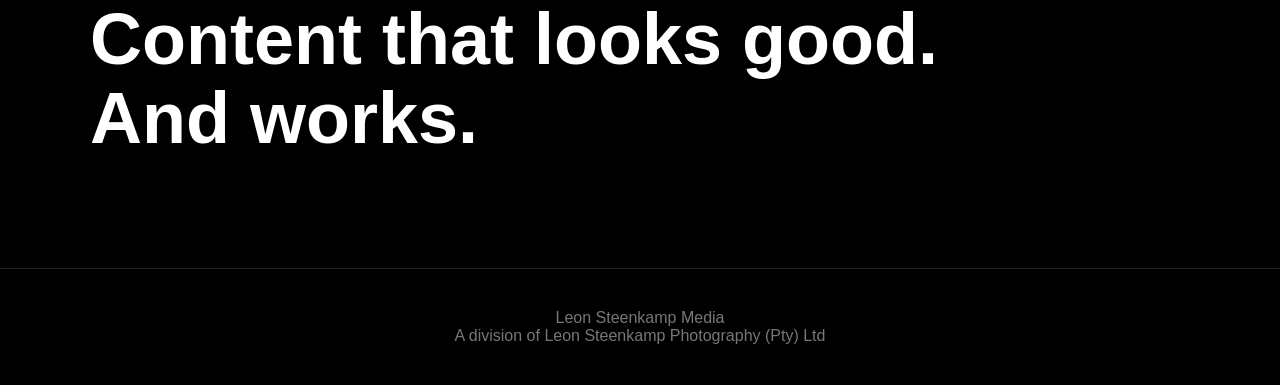
==== commit 7249e0f8: "Update index.html" ====
--- a/index.html
+++ b/index.html
@@ -72,7 +72,7 @@
   </div>
 
 </section>
-  
+  <! - - 
   <section class="section">
   <div class="container">
 
@@ -85,7 +85,7 @@
     </div>
 
   </div>
-</section>
+</section> - - >
   
 <!-- TRUST / EXPERIENCE -->
 <section class="section">
--- a/styles.css
+++ b/styles.css
@@ -18,9 +18,13 @@
 }
 
 .section {
-  padding: 90px 20px;
-}
-
+  padding: 100px 20px;
+}
+.section-intro {
+  max-width: 600px;
+  margin-bottom: 20px;
+  color: #aaa;
+}
 /* =====================
    HEADER / NAV
 ===================== */
@@ -129,16 +133,58 @@
 
 .grid img {
   width: 100%;
-  height: 300px;
   object-fit: cover;
   cursor: pointer;
   transition: transform 0.2s ease;
+.portrait-grid img
+   aspect-ratio: 3 / 4;
+}
+
+/* LANDSCAPE */
+.landscape-grid img {
+  aspect-ratio: 4 / 3;
 }
 
 .grid img:hover {
   transform: scale(1.02);
 }
-
+.premium-grid {
+  display: grid;
+  grid-template-columns: repeat(3, 1fr);
+  gap: 20px;
+}
+
+/* FEATURED IMAGE */
+.premium-grid .featured {
+  grid-column: span 2;
+}
+
+.premium-grid .featured img {
+  width: 100%;
+  height: 100%;
+  object-fit: cover;
+}
+
+/* STANDARD IMAGES */
+.premium-grid img {
+  width: 100%;
+  height: 100%;
+  object-fit: cover;
+  transition: transform 0.3s ease;
+}
+}
+   /* PORTRAIT */
+.portrait-grid img {
+  aspect-ratio: 3 / 4;
+}
+
+/* LANDSCAPE */
+.landscape-grid img {
+  aspect-ratio: 4 / 3;
+}
+.premium-grid img:hover {
+  transform: scale(1.03);
+}
 /* =====================
    BUTTONS
 ===================== */
@@ -352,28 +398,25 @@
 ===================== */
 .whatsapp-float {
   position: fixed;
-  bottom: 20px;
-  right: 20px;
+  bottom: 25px;
+  right: 25px;
   width: 55px;
   height: 55px;
-  background: #000;
-  border: 2px solid #25D366;
+  background: #ffff;
+  border: none;
   border-radius: 50%;
   display: flex;
   align-items: center;
   justify-content: center;
   color: #25D366;
   z-index: 9999;
+  transition: transform .2s ease;
+}
+.whatsapp-float:hover {
 }
 .whatsapp-float img {
   width: 26px;
   height: 26px;
-}
-.whatsapp-float svg {
-  width: 24px;
-  height: 24px;
-  fill: currentColor;
-  display: block;
 }
 
 /* =====================
@@ -437,6 +480,14 @@
     gap: 15px;
   }
 
+  .premium-grid {
+    grid-template-columns: 1fr;
+  }
+
+  .premium-grid .featured {
+    grid-column: span 1;
+  }
+
   .grid img {
     height: auto;
   }
@@ -457,9 +508,4 @@
   #video-frame {
     height: 40%;
   }
-
-  .whatsapp-float {
-    width: 65px;
-    height: 65px;
-  }
-}
+}
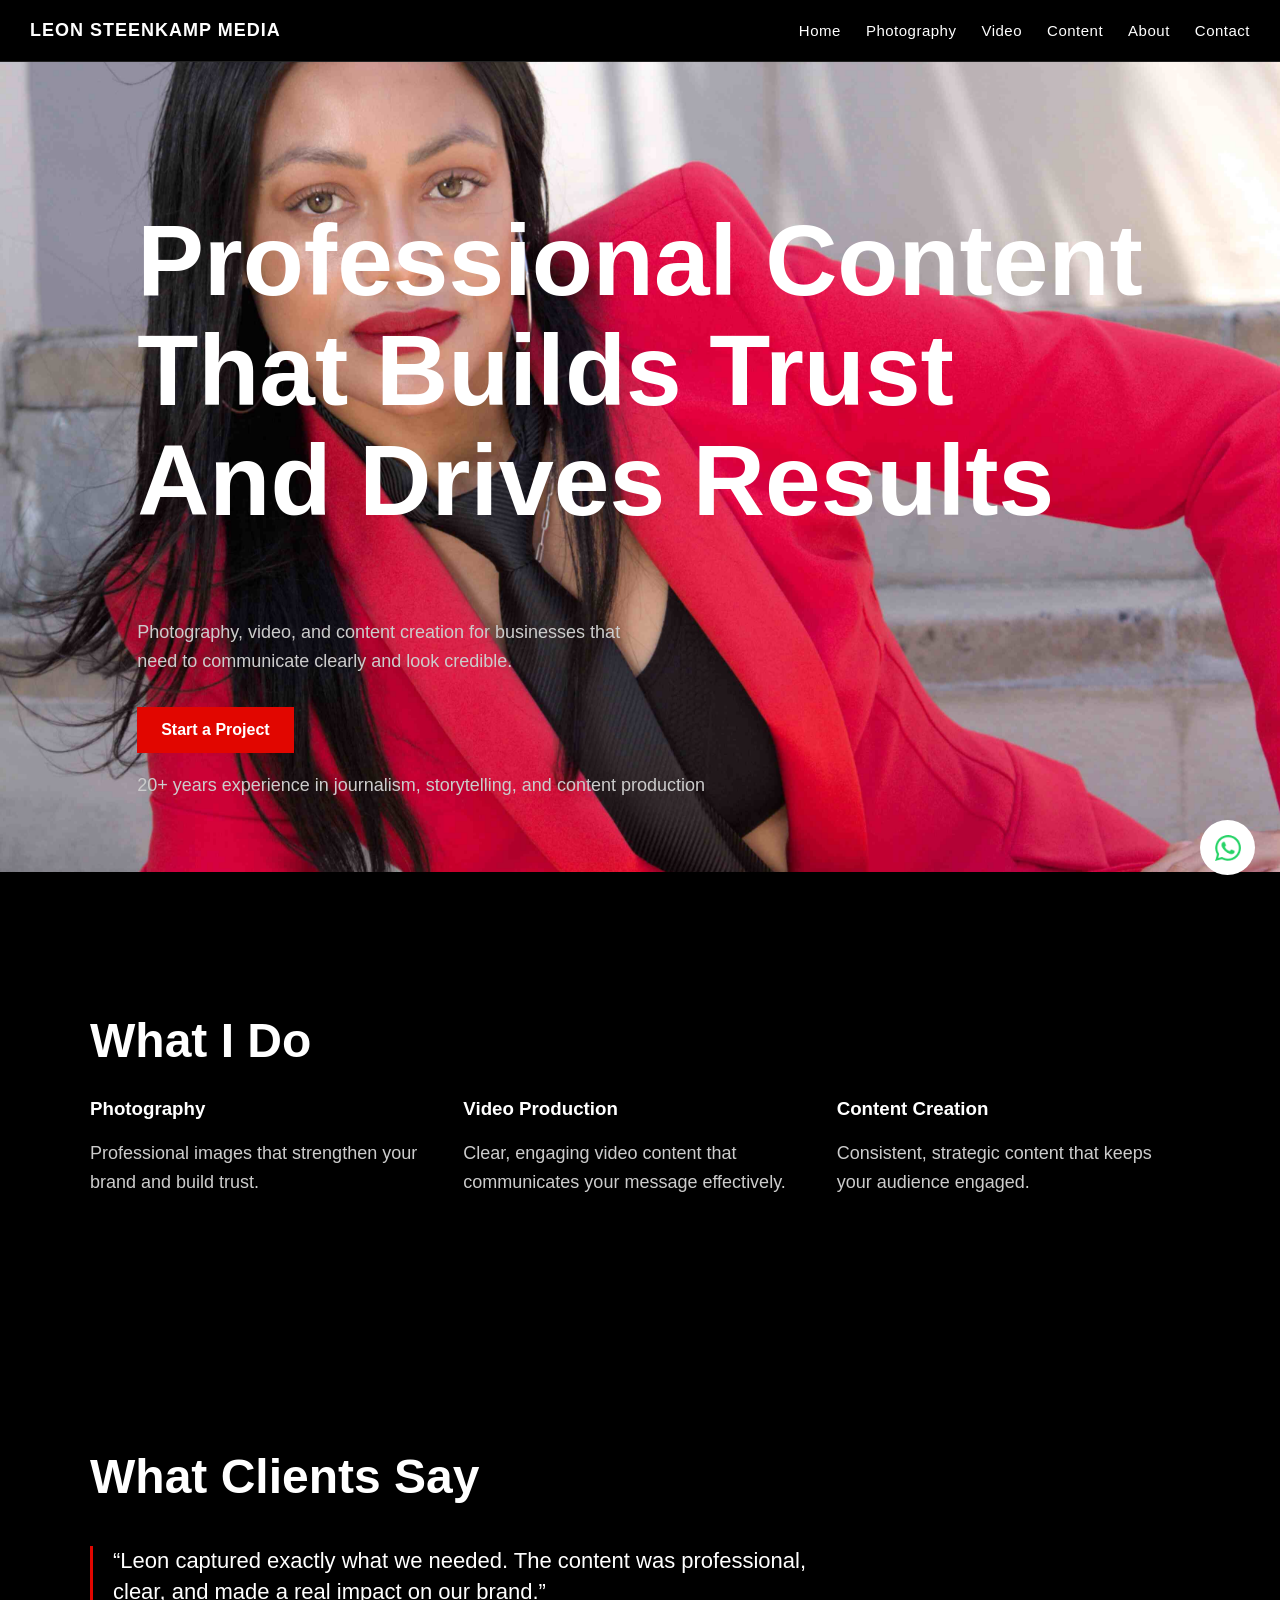
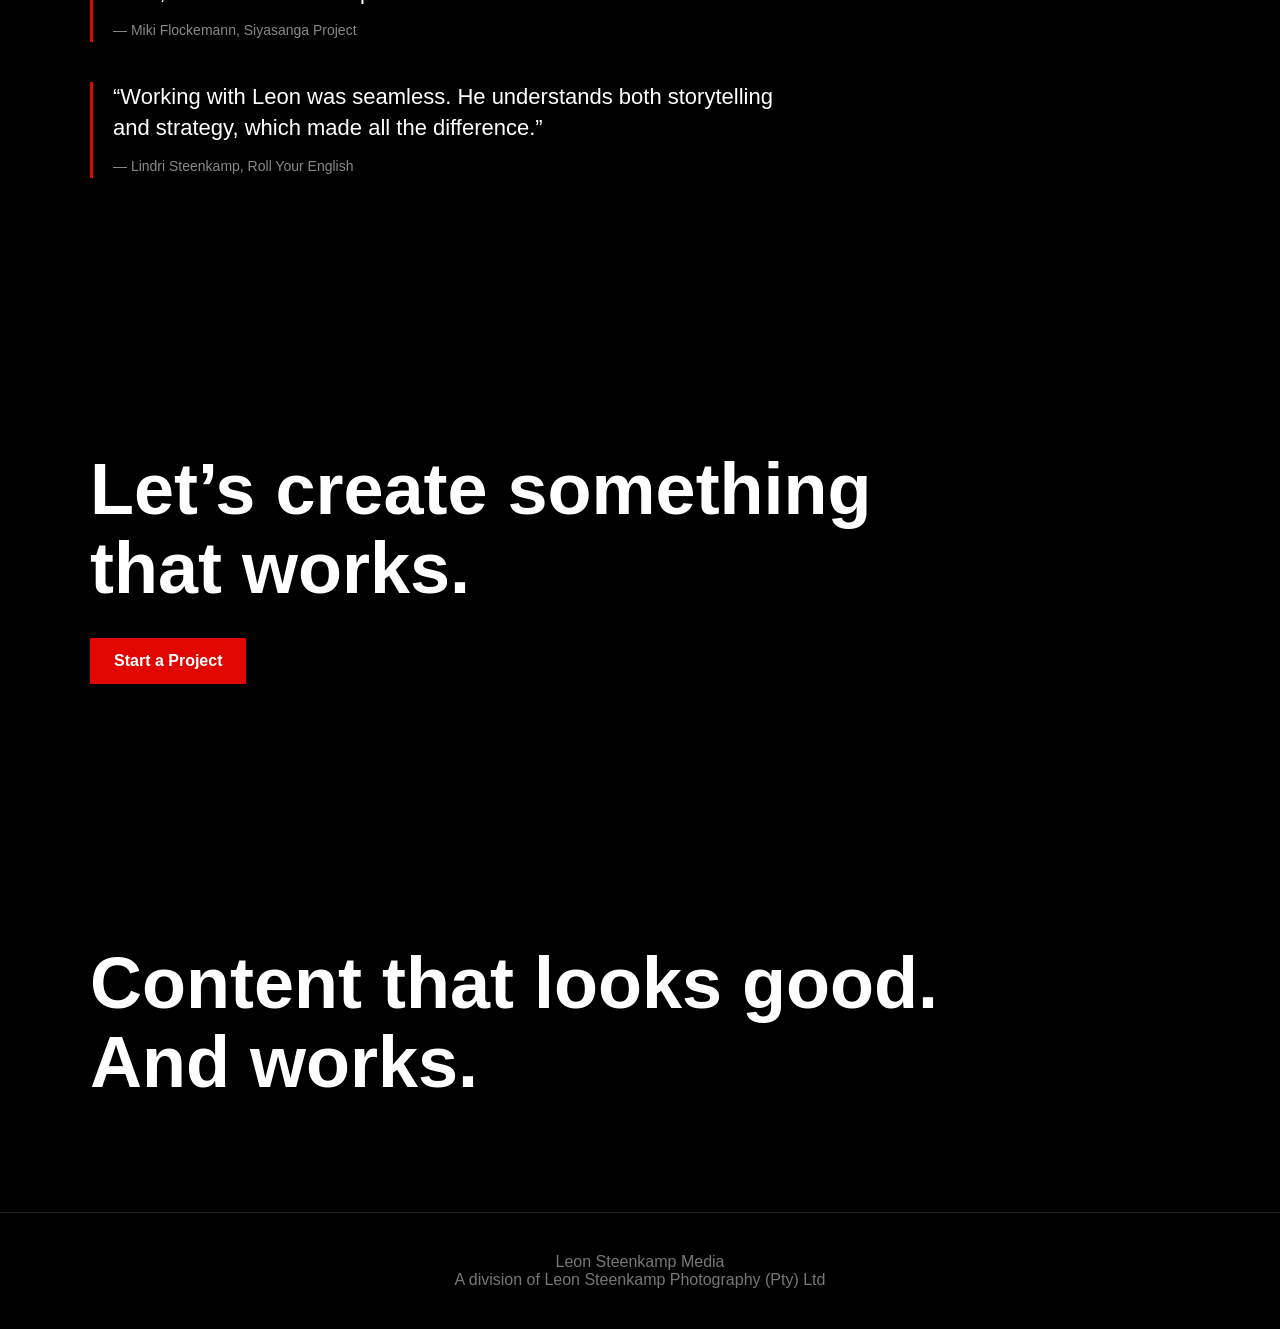
==== commit 3bcd3faf: "Update index.html" ====
--- a/index.html
+++ b/index.html
@@ -72,8 +72,8 @@
   </div>
 
 </section>
-  <! - - 
-  <section class="section">
+  
+ <!-- <section class="section">
   <div class="container">
 
     <h2>Selected Work</h2>
@@ -85,7 +85,7 @@
     </div>
 
   </div>
-</section> - - >
+</section> -->
   
 <!-- TRUST / EXPERIENCE -->
 <section class="section">
